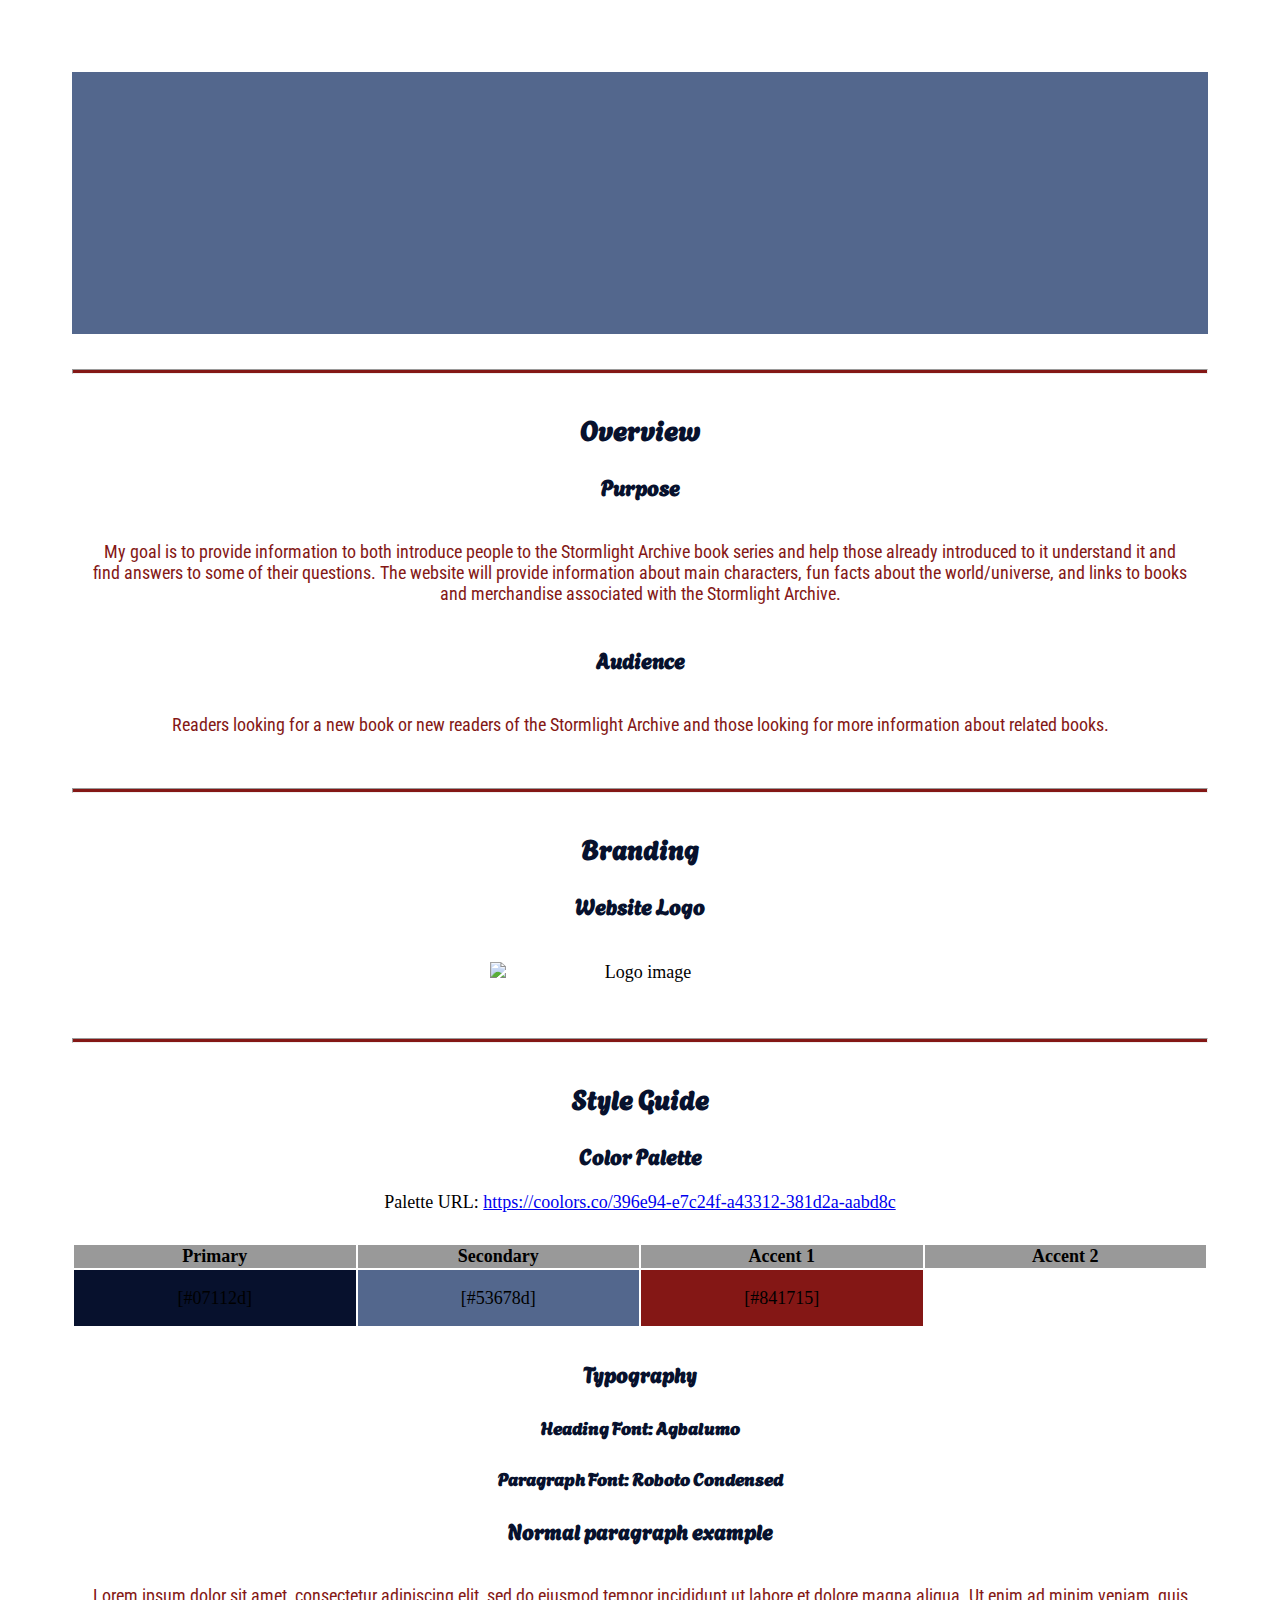
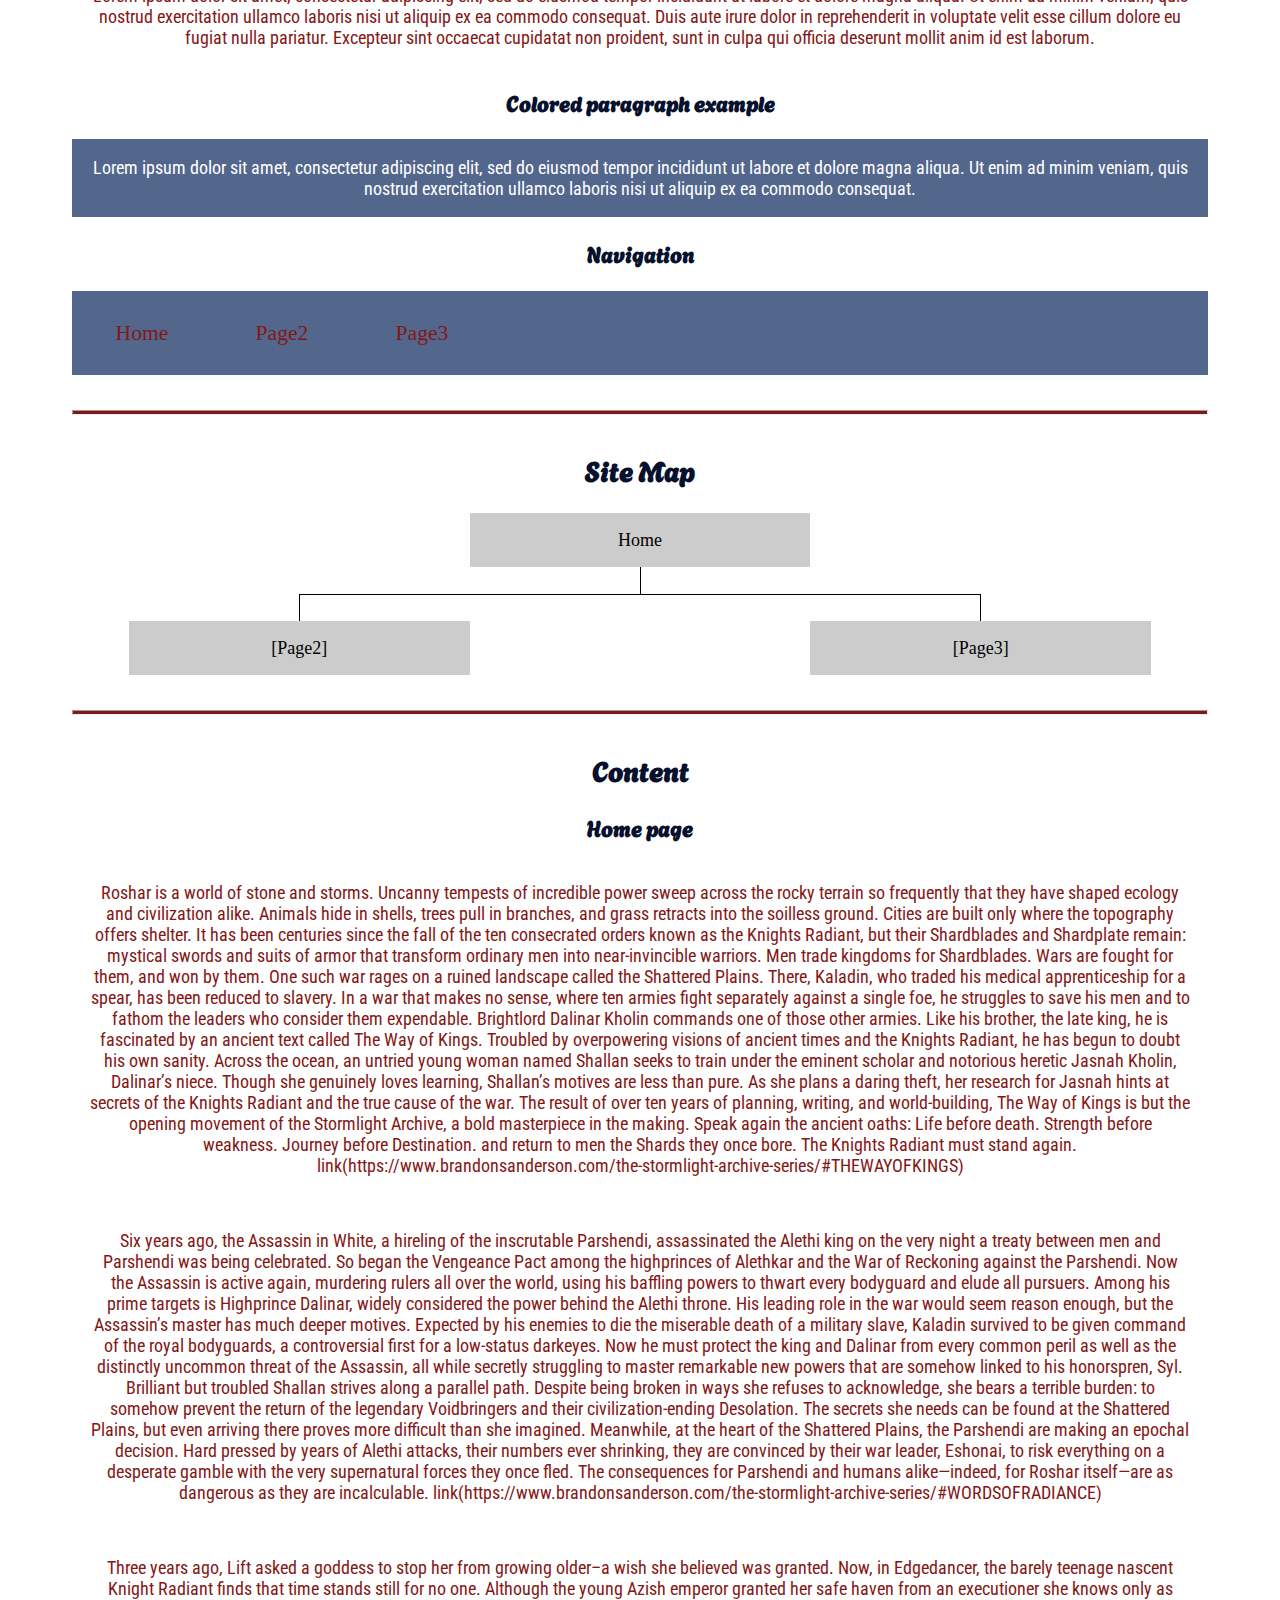
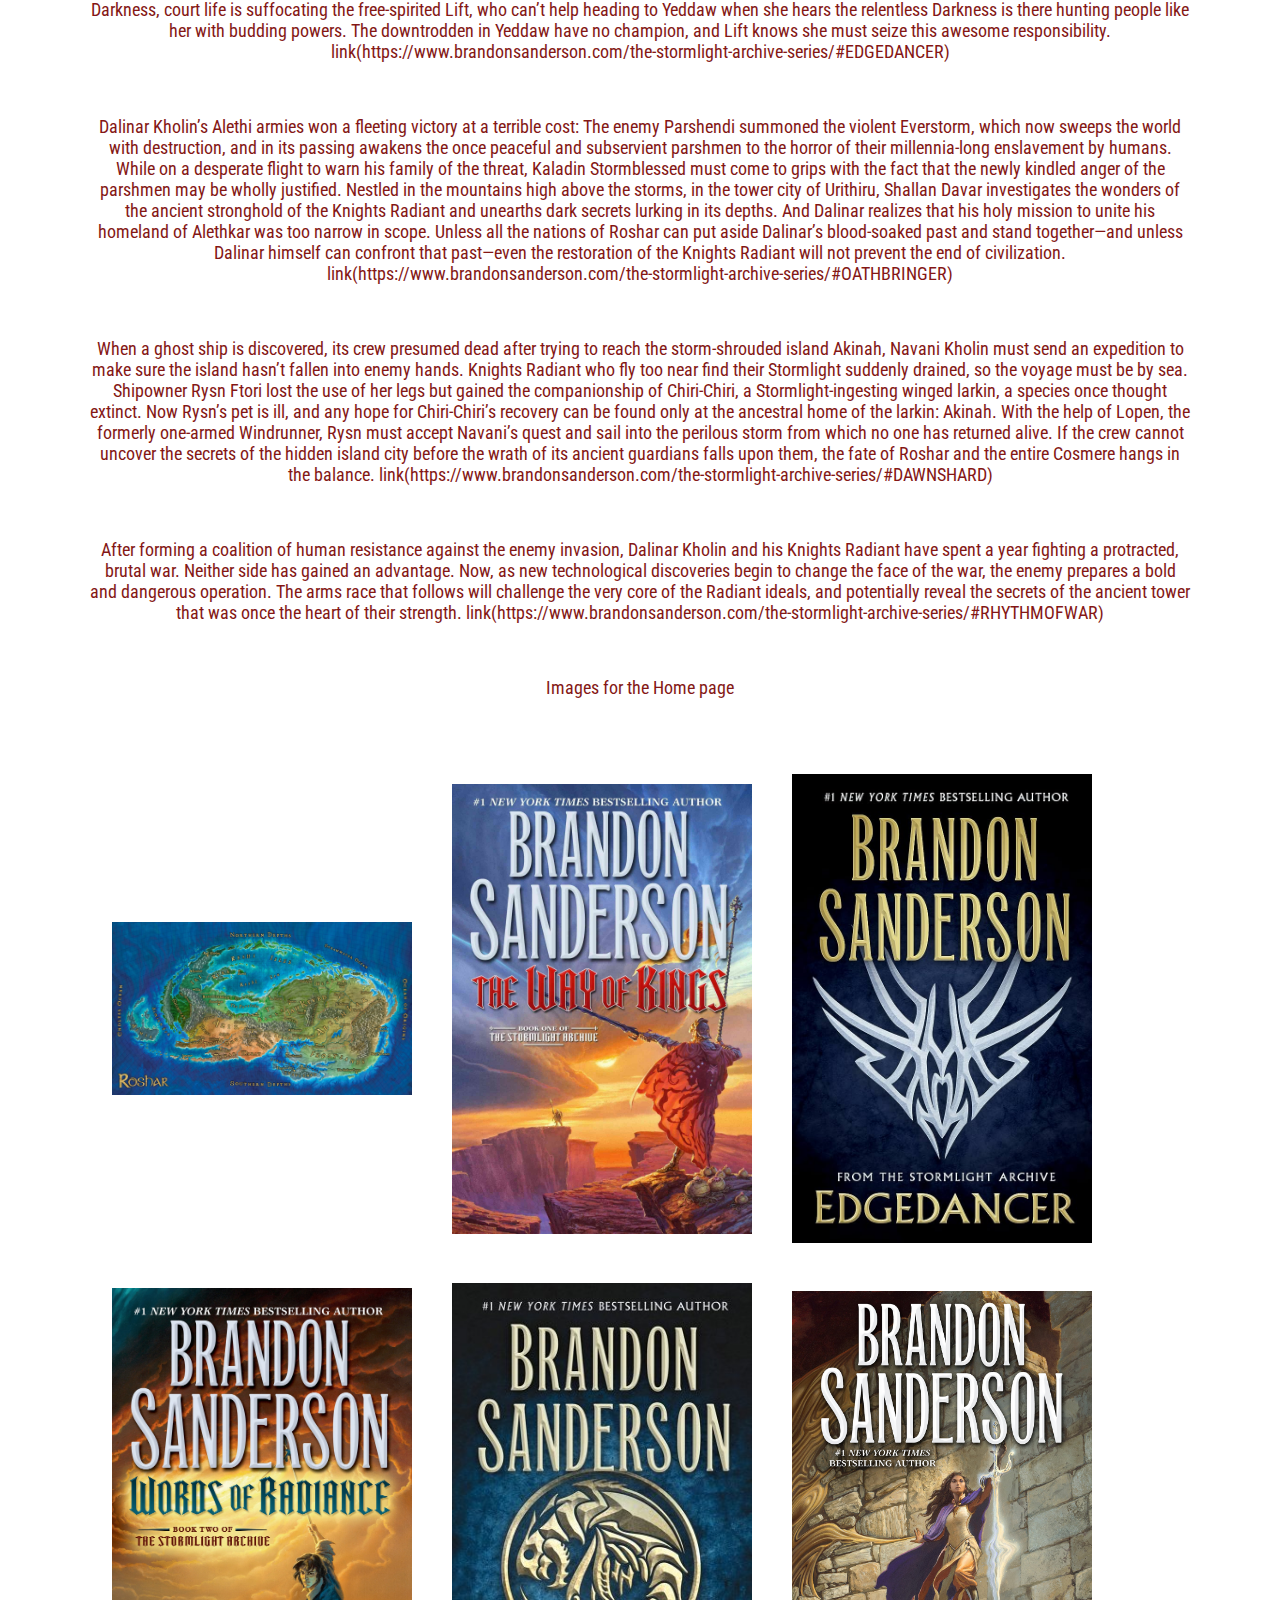
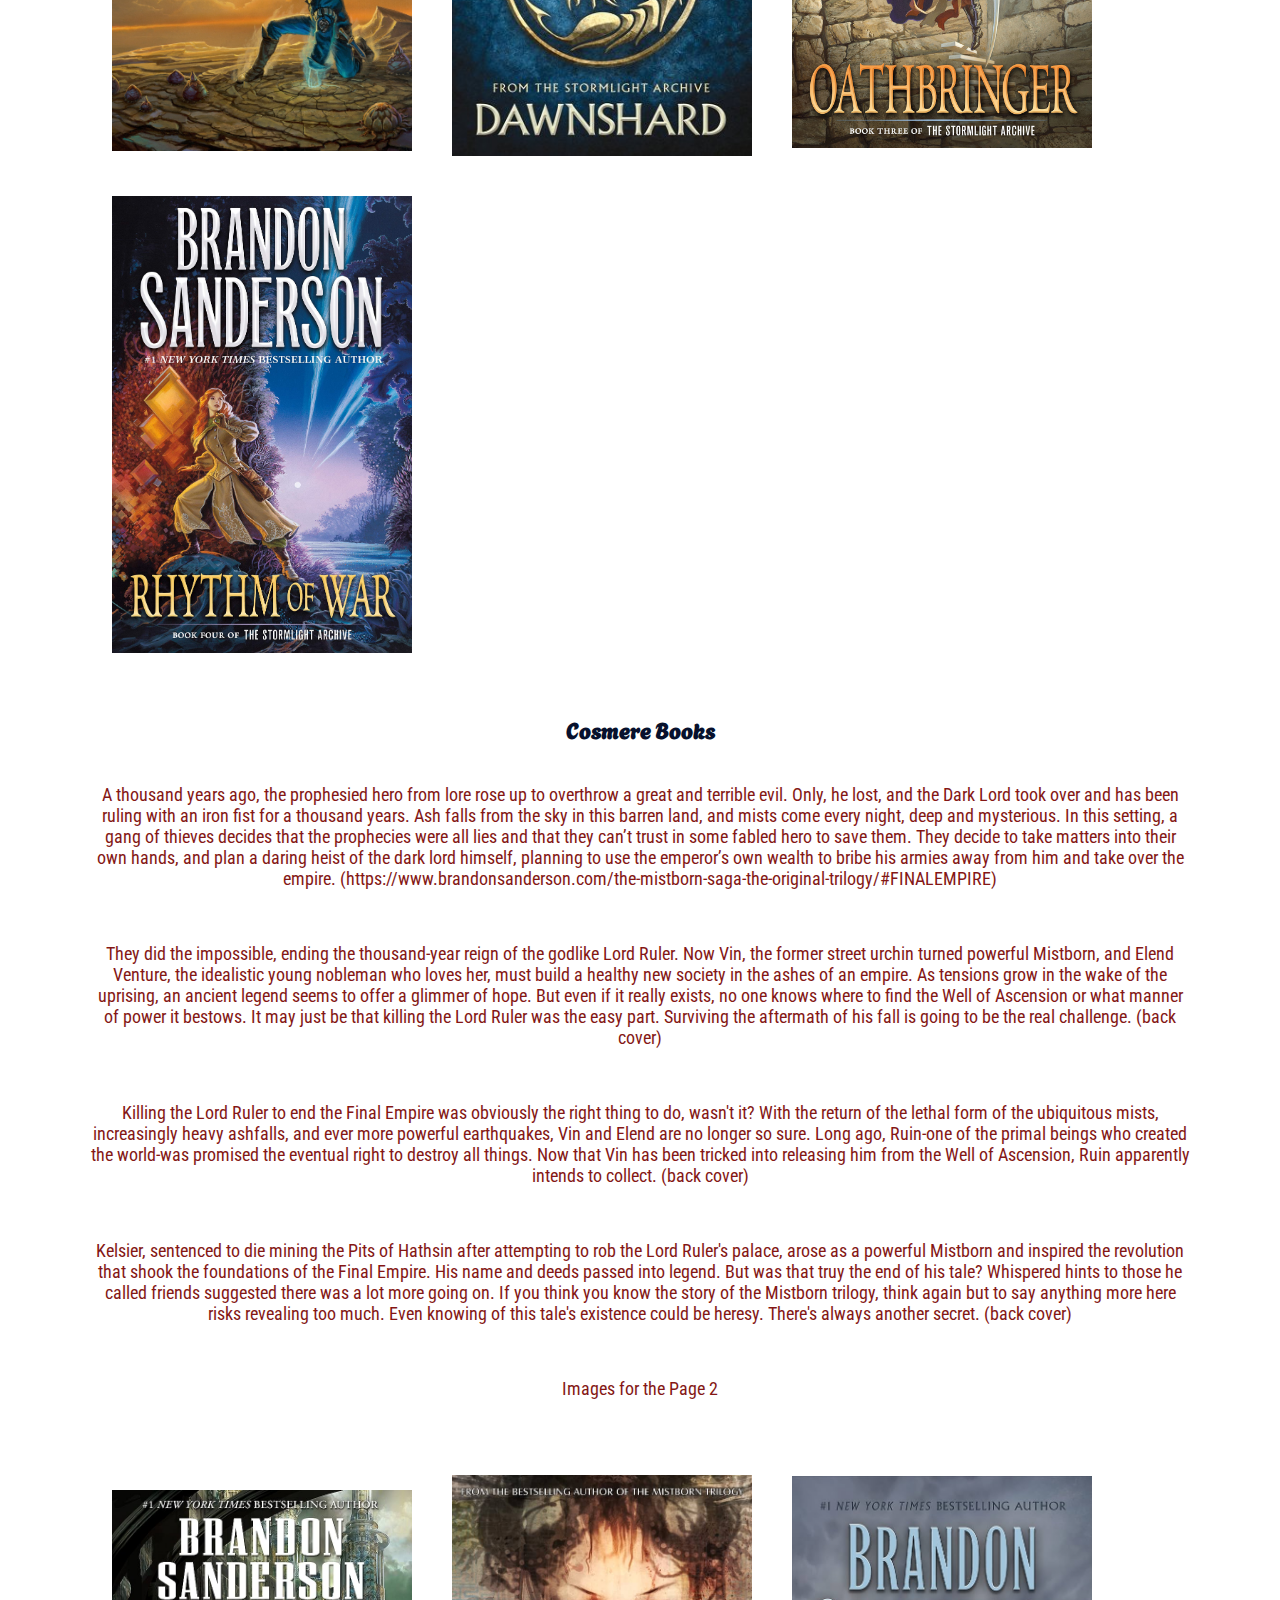
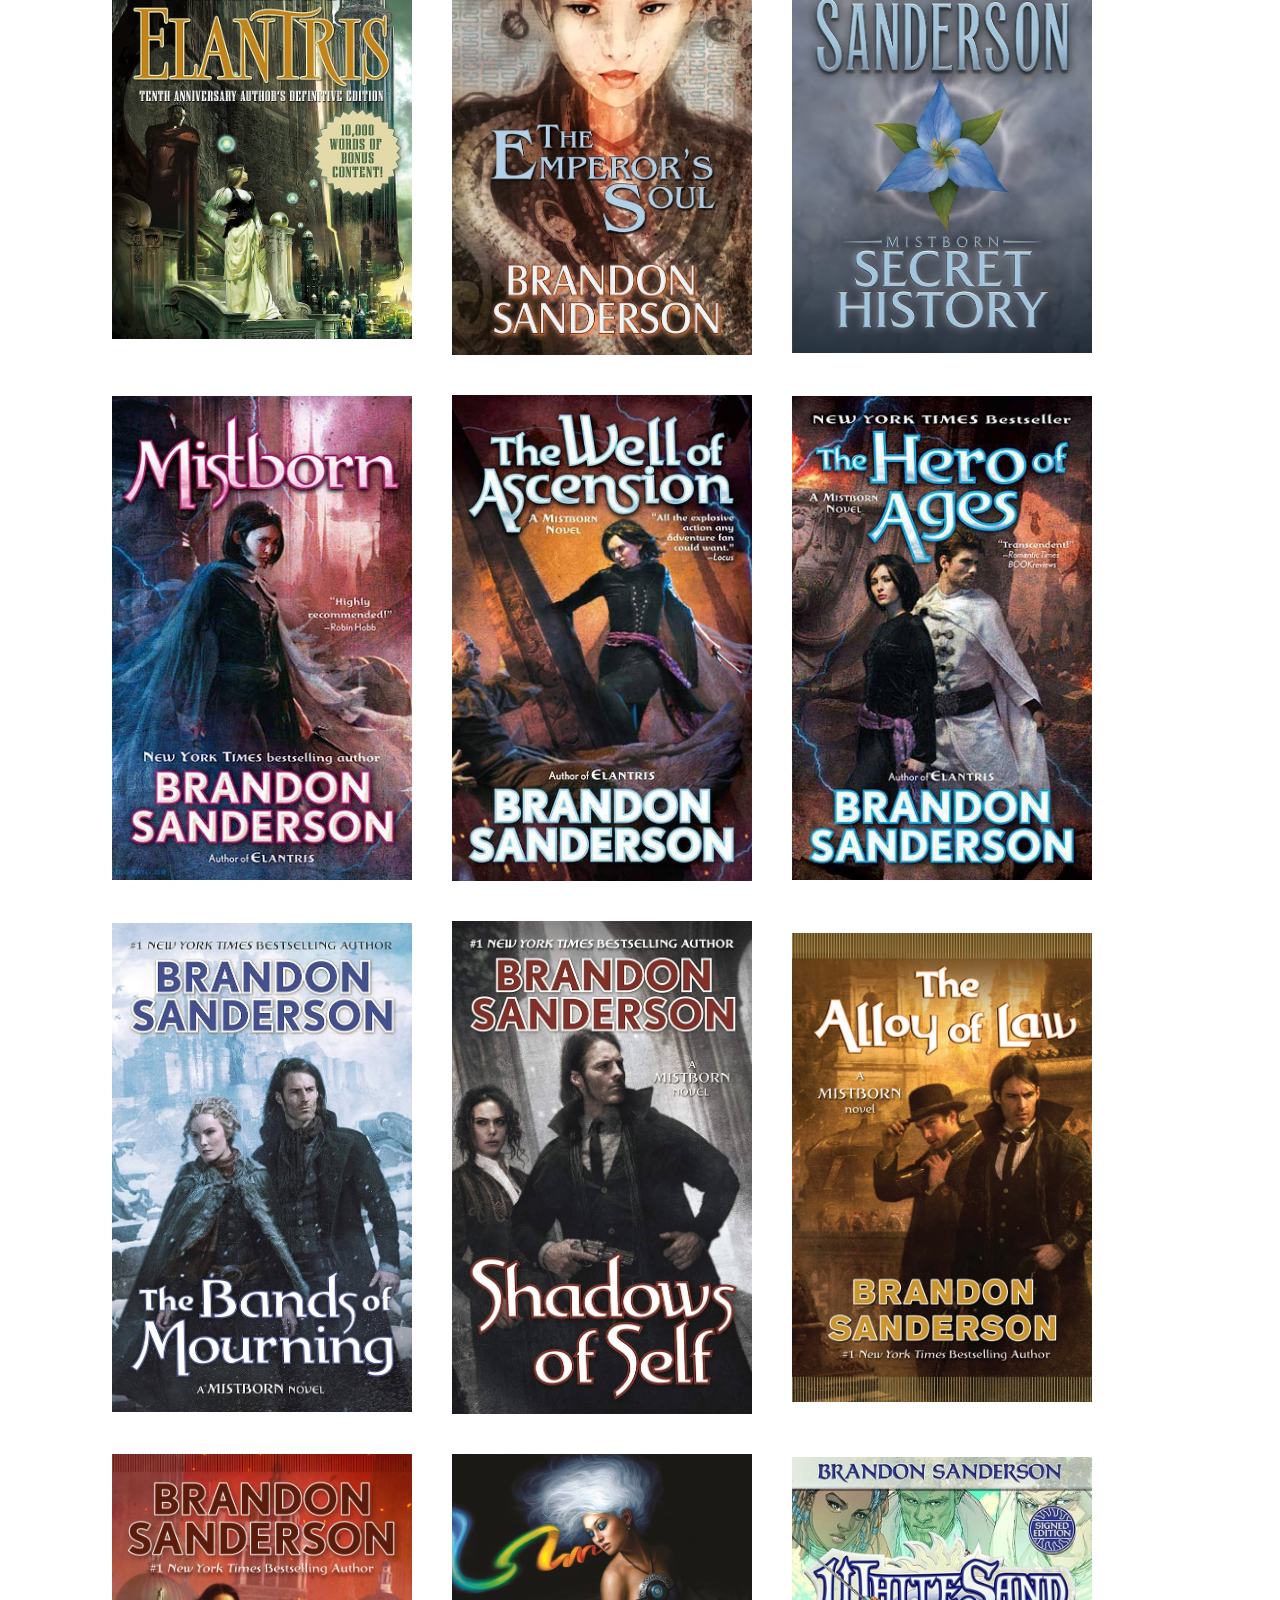
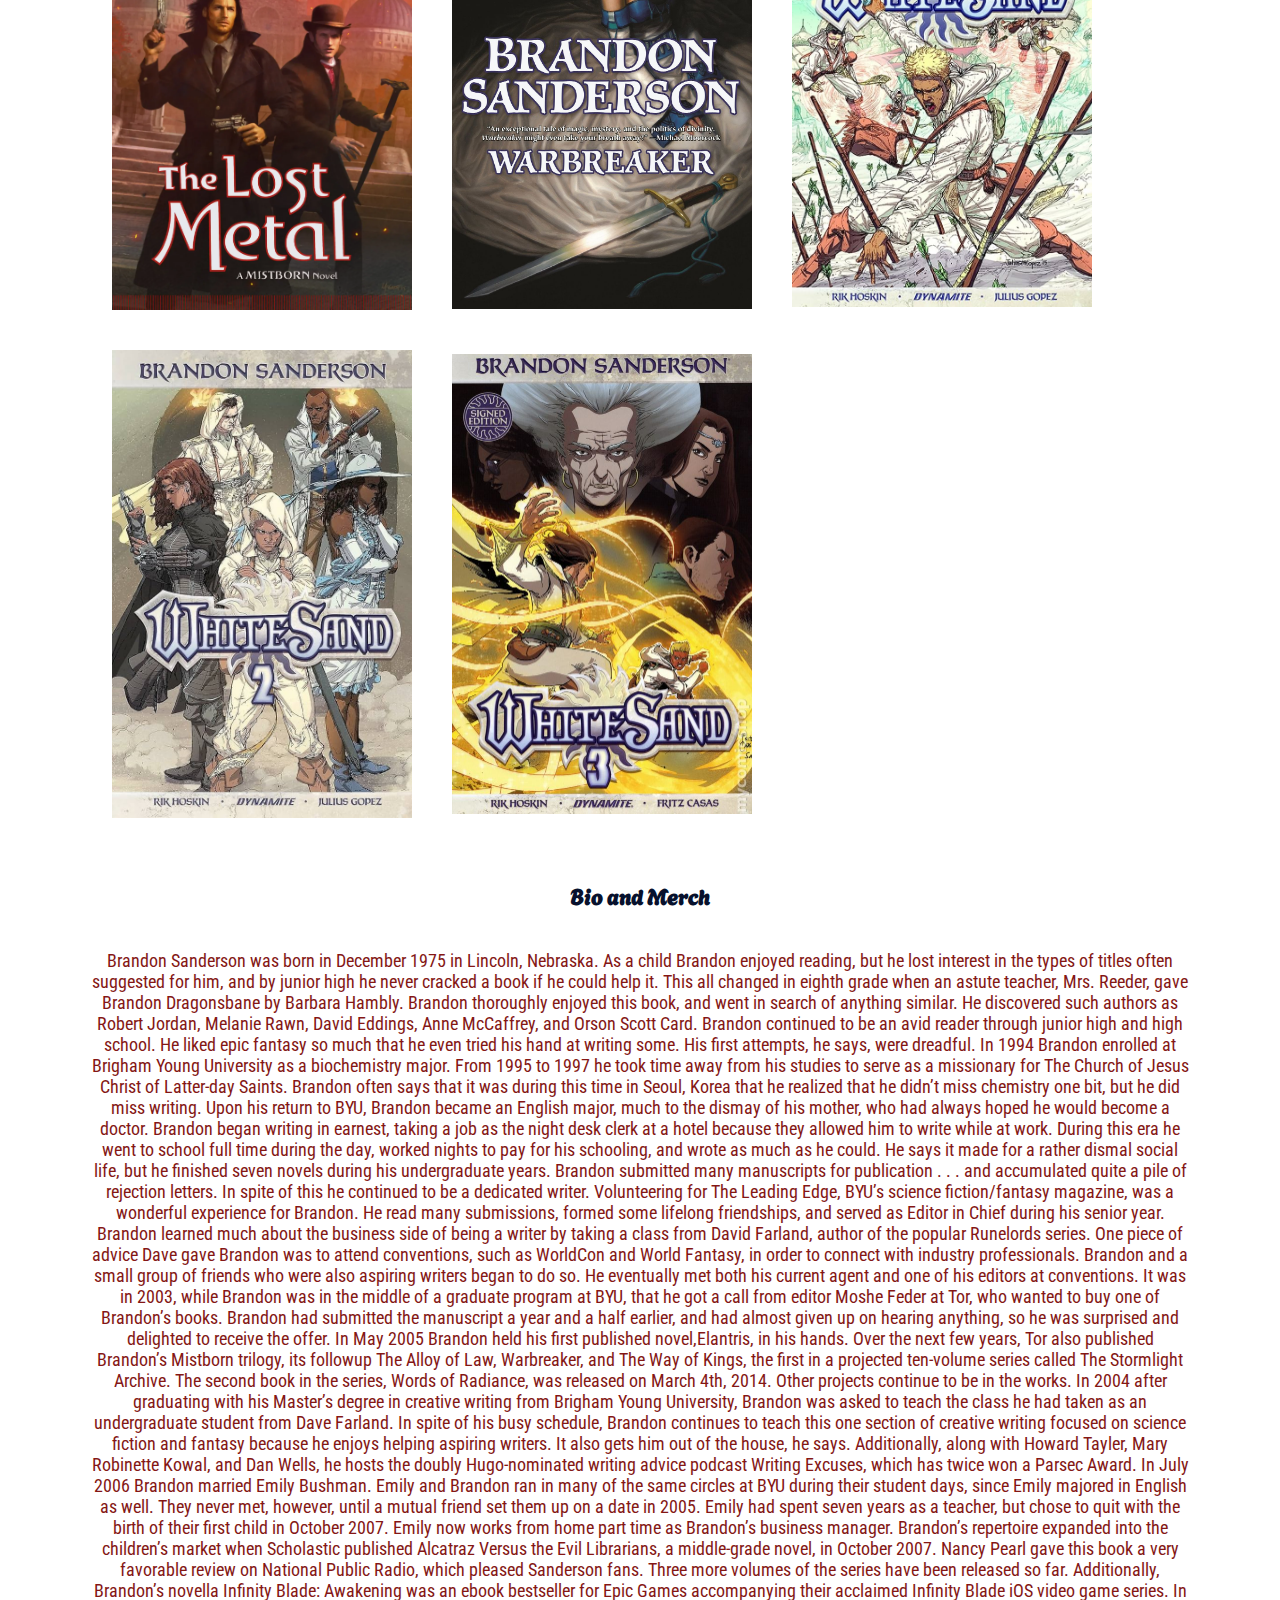
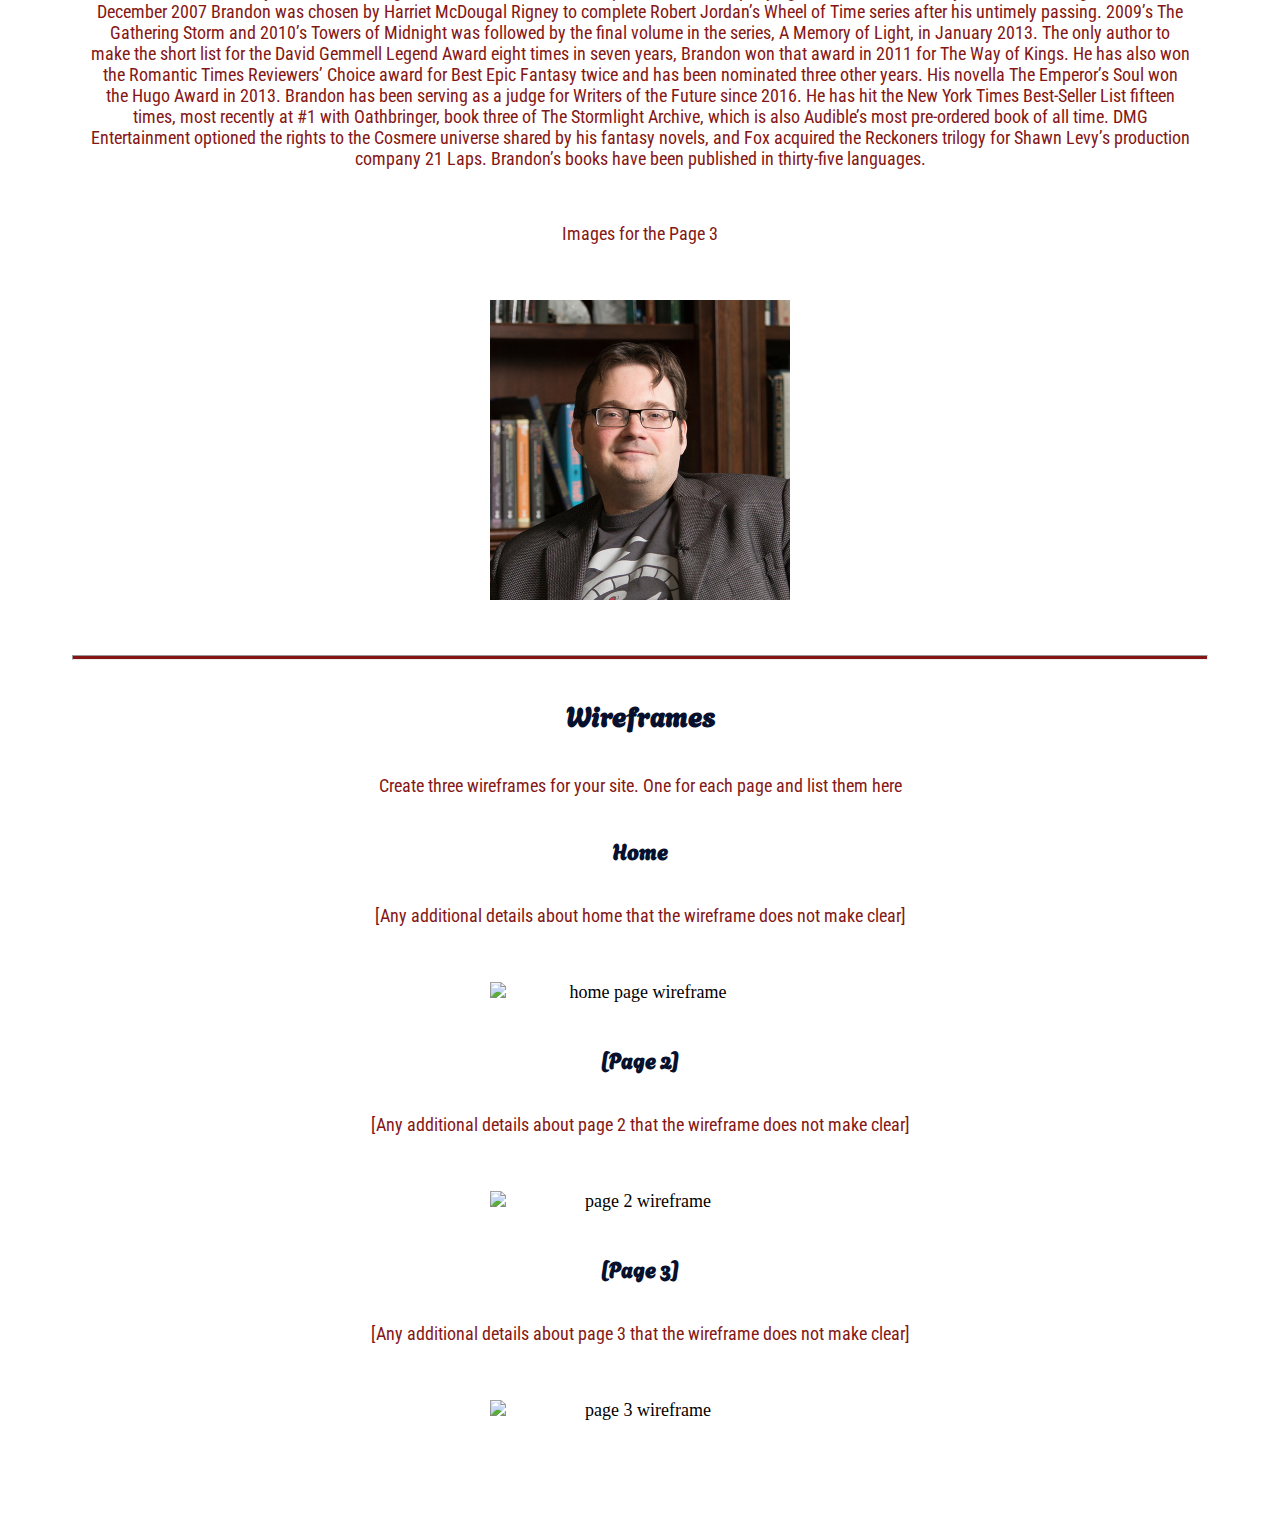
==== personal-site/site-plan.html @ ecdefd4c "Added content to personal site" ====
<!DOCTYPE html>
<html lang="en-us">
    
  <head>
    <meta charset="utf-8">
    <title>Site Plan</title>
    <link type="text/css" rel="stylesheet" href="style/site-plan.css">
  </head>

  <body>
    <header>
      <h1>Dragonsteel Fan Page Site Plan</h1>
      <h2>Charles Sebastian</h2>
      <h2>WDD 130-[section]</h2>
      <!-- In the header above, add the name or your site, your name and class number. For example if you are in section 3 you would put WDD 130.03 -->
    </header>
    <main>

      <!-- ------------------------Steps 2-3------------------------------ -->
      <hr>
      <h2>Overview</h2>
      <h3>Purpose</h3>
      <p>My goal is to provide information to both introduce people to the Stormlight Archive book series and help those already introduced to it understand it and find answers to some of their questions. The website will provide information about main characters, fun facts about the world/universe, and links to books and merchandise associated with the Stormlight Archive.</p>  <!-- change this -->


      <h3>Audience</h3>
      <p>Readers looking for a new book or new readers of the Stormlight Archive and those looking for more information about related books.</p>  <!-- change this -->

      <hr>
      <h2>Branding</h2>
      <h3>Website Logo</h3>
      <!-- Replace this with some sort of logo for your site.  A logo can be as simple as the name of your site in a nice font :) -->
      <img src="images/logo.jpg" alt="Logo image">
      <hr>
      <h2>
        Style Guide
      </h2>

      <!-- ------------------------Steps 4-8------------------------------ -->

      <h3>
        Color Palette
      </h3>
      <!--  The colors you choose for a website are one of the most important decisions you will make. Follow the instructions on the activity in iLearn then return and replace the color codes below with the hex color codes (the 6 digit numbers that show at the bottom of each color) for the colors you have chosen below.  You should have at least 2 colors but do not have to fill in all 4 if you do not need them.  -->

      <!-- Copy and paste the URL to your finished palette below Make sure to paste it into both spots -->
      Palette URL: <a href="https://coolors.co/07112d-ffffff-53678d-841715-ffffff" target="_blank">https://coolors.co/396e94-e7c24f-a43312-381d2a-aabd8c</a>


      <table class="colors">
        <tr><th>Primary</th><th>Secondary</th><th>Accent 1</th><th>Accent 2</th></tr>
        <!-- Replace the numbers in the boxes below with your hex color codes. Then switch to the site-plan.css file and change your colors there as well. -->
        <tr><td class="primary">[#07112d]</td><td class="secondary">[#53678d]</td><td class="accent1">[#841715]</td><td class="accent2"></td></tr>
      </table>

      <!-- ------------------------Step 9------------------------------ -->

      <h3>
        Typography
      </h3>
      <!-- Choose a font for your paragraphs (body copy) and headlines. What font(s) have you chosen? Why did you choose what you did?  Make sure to review the list of web safe fonts at W3Schools.org as a starting point.  Think also about which of your colors above you might use for background and font colors. -->

      <h4>
        Heading Font: Agbalumo  <!-- change this -->
      </h4>
      <h4>
        Paragraph Font: Roboto Condensed  <!-- change this -->
      </h4>
      <h3>
        Normal paragraph example
      </h3>
      <p>
        Lorem ipsum dolor sit amet, consectetur adipiscing elit, sed do eiusmod tempor incididunt ut labore et dolore magna aliqua. Ut enim ad minim veniam, quis nostrud exercitation ullamco laboris nisi ut aliquip ex ea commodo consequat. Duis aute irure dolor in reprehenderit in voluptate velit esse cillum dolore eu fugiat nulla pariatur. Excepteur sint occaecat cupidatat non proident, sunt in culpa qui officia deserunt mollit anim id est laborum.
      </p>
      <h3>
        Colored paragraph example
      </h3>
      <p class="colored">
        Lorem ipsum dolor sit amet, consectetur adipiscing elit, sed do eiusmod tempor incididunt ut labore et dolore magna aliqua. Ut enim ad minim veniam, quis nostrud exercitation ullamco laboris nisi ut aliquip ex ea commodo consequat. 
      </p>

      <!-- ------------------------Step 10------------------------------ -->

      <h3>
        Navigation
      </h3>
      <!-- Think about how you want your navigation bar to look. In the site-plan.css file change the colors to your colors to get the look you desire. --> 
      <nav>
        <a href="#">Home</a>
        <a href="#">Page2</a>
        <a href="#">Page3</a>
      </nav>
      <hr>
      <h2>
        Site Map
      </h2>
      <div class="sitemap">
        <div class="sm-home">
          Home
        </div>
        <div class="sm-page2">
          [Page2] <!-- change this -->
        </div>
        <div class="sm-page3">
          [Page3]  <!-- change this -->
        </div>

        <div class="top">
          &nbsp;
        </div>
        <div class="left">
          &nbsp;
        </div>
        <div class="right">
          &nbsp;
        </div>

      </div>

      <!-- --------Content Section -------------- -->
      <hr>
      <h2>
        Content
      </h2>
      <h3>Home page</h3>
      <div>
        <p>
          Roshar is a world of stone and storms. Uncanny tempests of incredible power sweep across the rocky terrain so frequently that they have shaped ecology and civilization alike. Animals hide in shells, trees pull in branches, and grass retracts into the soilless ground. Cities are built only where the topography offers shelter.
          It has been centuries since the fall of the ten consecrated orders known as the Knights Radiant, but their Shardblades and Shardplate remain: mystical swords and suits of armor that transform ordinary men into near-invincible warriors. Men trade kingdoms for Shardblades. Wars are fought for them, and won by them.
          One such war rages on a ruined landscape called the Shattered Plains. There, Kaladin, who traded his medical apprenticeship for a spear, has been reduced to slavery. In a war that makes no sense, where ten armies fight separately against a single foe, he struggles to save his men and to fathom the leaders who consider them expendable.
          Brightlord Dalinar Kholin commands one of those other armies. Like his brother, the late king, he is fascinated by an ancient text called The Way of Kings. Troubled by overpowering visions of ancient times and the Knights Radiant, he has begun to doubt his own sanity.
          Across the ocean, an untried young woman named Shallan seeks to train under the eminent scholar and notorious heretic Jasnah Kholin, Dalinar’s niece. Though she genuinely loves learning, Shallan’s motives are less than pure. As she plans a daring theft, her research for Jasnah hints at secrets of the Knights Radiant and the true cause of the war.
          The result of over ten years of planning, writing, and world-building, The Way of Kings is but the opening movement of the Stormlight Archive, a bold masterpiece in the making.
          Speak again the ancient oaths:
          Life before death.
          Strength before weakness.
          Journey before Destination.
          and return to men the Shards they once bore.
          The Knights Radiant must stand again.
          link(https://www.brandonsanderson.com/the-stormlight-archive-series/#THEWAYOFKINGS)
        </p>
        <p>
          Six years ago, the Assassin in White, a hireling of the inscrutable Parshendi, assassinated the Alethi king on the very night a treaty between men and Parshendi was being celebrated. So began the Vengeance Pact among the highprinces of Alethkar and the War of Reckoning against the Parshendi.
          Now the Assassin is active again, murdering rulers all over the world, using his baffling powers to thwart every bodyguard and elude all pursuers. Among his prime targets is Highprince Dalinar, widely considered the power behind the Alethi throne. His leading role in the war would seem reason enough, but the Assassin’s master has much deeper motives.
          Expected by his enemies to die the miserable death of a military slave, Kaladin survived to be given command of the royal bodyguards, a controversial first for a low-status darkeyes.  Now he must protect the king and Dalinar from every common peril as well as the distinctly uncommon threat of the Assassin, all while secretly struggling to master remarkable new powers that are somehow linked to his honorspren, Syl.
          Brilliant but troubled Shallan strives along a parallel path. Despite being broken in ways she refuses to acknowledge, she bears a terrible burden: to somehow prevent the return of the legendary Voidbringers and their civilization-ending Desolation. The secrets she needs can be found at the Shattered Plains, but even arriving there proves more difficult than she imagined.
          Meanwhile, at the heart of the Shattered Plains, the Parshendi are making an epochal decision. Hard pressed by years of Alethi attacks, their numbers ever shrinking, they are convinced by their war leader, Eshonai, to risk everything on a desperate gamble with the very supernatural forces they once fled. The consequences for Parshendi and humans alike—indeed, for Roshar itself—are as dangerous as they are incalculable.
          link(https://www.brandonsanderson.com/the-stormlight-archive-series/#WORDSOFRADIANCE)
        </p>
        <p>
          Three years ago, Lift asked a goddess to stop her from growing older–a wish she believed was granted. Now, in Edgedancer, the barely teenage nascent Knight Radiant finds that time stands still for no one. Although the young Azish emperor granted her safe haven from an executioner she knows only as Darkness, court life is suffocating the free-spirited Lift, who can’t help heading to Yeddaw when she hears the relentless Darkness is there hunting people like her with budding powers. The downtrodden in Yeddaw have no champion, and Lift knows she must seize this awesome responsibility.
          link(https://www.brandonsanderson.com/the-stormlight-archive-series/#EDGEDANCER)
        </p>
        <p>
          Dalinar Kholin’s Alethi armies won a fleeting victory at a terrible cost: The enemy Parshendi summoned the violent Everstorm, which now sweeps the world with destruction, and in its passing awakens the once peaceful and subservient parshmen to the horror of their millennia-long enslavement by humans. While on a desperate flight to warn his family of the threat, Kaladin Stormblessed must come to grips with the fact that the newly kindled anger of the parshmen may be wholly justified.
          Nestled in the mountains high above the storms, in the tower city of Urithiru, Shallan Davar investigates the wonders of the ancient stronghold of the Knights Radiant and unearths dark secrets lurking in its depths. And Dalinar realizes that his holy mission to unite his homeland of Alethkar was too narrow in scope. Unless all the nations of Roshar can put aside Dalinar’s blood-soaked past and stand together―and unless Dalinar himself can confront that past―even the restoration of the Knights Radiant will not prevent the end of civilization.
          link(https://www.brandonsanderson.com/the-stormlight-archive-series/#OATHBRINGER)
        </p>
        <p>
          When a ghost ship is discovered, its crew presumed dead after trying to reach the storm-shrouded island Akinah, Navani Kholin must send an expedition to make sure the island hasn’t fallen into enemy hands. Knights Radiant who fly too near find their Stormlight suddenly
          drained, so the voyage must be by sea. Shipowner Rysn Ftori lost the use of her legs but gained the companionship of Chiri-Chiri, a Stormlight-ingesting winged larkin, a species once thought extinct. Now Rysn’s pet is ill, and any hope for Chiri-Chiri’s recovery can be found only at the ancestral home of the larkin: Akinah. With the help of Lopen, the formerly one-armed Windrunner, Rysn must accept Navani’s quest and sail into the perilous storm from which no one has returned alive. If the crew cannot uncover the secrets of the hidden island city before the wrath of its ancient guardians falls upon them, the fate of Roshar and the entire Cosmere hangs in the balance.
          link(https://www.brandonsanderson.com/the-stormlight-archive-series/#DAWNSHARD)
        </p>
        <p>
          After forming a coalition of human resistance against the enemy invasion, Dalinar Kholin and his Knights Radiant have spent a year fighting a protracted, brutal war. Neither side has gained an advantage.
          Now, as new technological discoveries begin to change the face of the war, the enemy prepares a bold and dangerous operation. The arms race that follows will challenge the very core of the Radiant ideals, and potentially reveal the secrets of the ancient tower that was once the heart of their strength.
          link(https://www.brandonsanderson.com/the-stormlight-archive-series/#RHYTHMOFWAR)
        </p>
      </div>
      <p>Images for the Home page</p>
        <div class="home-images">
          <img src="images/books/stormlight_archive/roshar.webp" alt="image for homepage">
          <img src="images/books/stormlight_archive/01_way_of_kings.jpg" alt="image for homepage">
          <img src="images/books/stormlight_archive/02-5_edgedancer.jpg" alt="image for homepage">
          <img src="images/books/stormlight_archive/02_words_of_radiance.jpg" alt="image for homepage">
          <img src="images/books/stormlight_archive/03-5_dawnshard.jpg" alt="image for homepage">
          <img src="images/books/stormlight_archive/03_oathbringer.jpg" alt="image for homepage">
          <img src="images/books/stormlight_archive/04_rythm_of_war.jpg" alt="image for homepage">
        </div>
      </ul>
      <h3>Cosmere Books</h3>
      <p>
        A thousand years ago, the prophesied hero from lore rose up to overthrow a great and terrible evil. Only, he lost, and the Dark Lord took over and has been ruling with an iron fist for a thousand years. Ash falls from the sky in this barren land, and mists come every night, deep and mysterious. In this setting, a gang of thieves decides that the prophecies were all lies and that they can’t trust in some fabled hero to save them. They decide to take matters into their own hands, and plan a daring heist of the dark lord himself, planning to use the emperor’s own wealth to bribe his armies away from him and take over the empire.
        (https://www.brandonsanderson.com/the-mistborn-saga-the-original-trilogy/#FINALEMPIRE)
      </p>
      <p>
        They did the impossible, ending the thousand-year reign of the godlike Lord Ruler. Now Vin, the former street urchin turned powerful Mistborn, and Elend Venture, the idealistic young nobleman who loves her, must build a healthy new society in the ashes of an empire. As tensions grow in the wake of the uprising, an ancient legend seems to offer a glimmer of hope. But even if it really exists, no one knows where to find the Well of Ascension or what manner of power it bestows. It may just be that killing the Lord Ruler was the easy part. Surviving the aftermath of his fall is going to be the real challenge.
        (back cover)
      </p>
      <p>
        Killing the Lord Ruler to end the Final Empire was obviously the right thing to do, wasn't it? With the return of the lethal form of the ubiquitous mists, increasingly heavy ashfalls, and ever more powerful earthquakes, Vin and Elend are no longer so sure. Long ago, Ruin-one of the primal beings who created the world-was promised the eventual right to destroy all things. Now that Vin has been tricked into releasing him from the Well of Ascension, Ruin apparently intends to collect.
        (back cover)
      </p>
      <p>
        Kelsier, sentenced to die mining the Pits of Hathsin after attempting to rob the Lord Ruler's palace, arose as a powerful Mistborn and inspired the revolution that shook the foundations of the Final Empire. His name and deeds
        passed into legend. But was that truy the end of his tale? Whispered hints to those he called friends suggested there was a lot more going on. If you think you know the story of the Mistborn trilogy, think again but to say anything more here risks revealing too much. Even knowing of this tale's existence could be heresy.

        There's always another secret.

        (back cover)
      </p>
      <p>Images for the Page 2</p>
        <div class="page-2-images">
          <img src="images/books/elantris/elantris.jpg" alt="image for page2">
          <img src="images/books/elantris/the_emperors_soul.jpg" alt="image for page2">
          <img src="images/books/mistborn/01-04_mistborn_secret_history.jpg" alt="image for page2">
          <img src="images/books/mistborn/01_mistborn.jpg" alt="image for page2">
          <img src="images/books/mistborn/02_the_well_of_ascension.jpg" alt="image for page2">
          <img src="images/books/mistborn/03_the_hero_of_ages.jpg" alt="image for page2">
          <img src="images/books/mistborn/04_the_bands_of_mourning.jpg" alt="image for page2">
          <img src="images/books/mistborn/05_shadows_of_self.jpg" alt="image for page2">
          <img src="images/books/mistborn/06_the_alloy_of_law.jpeg" alt="image for page2">
          <img src="images/books/mistborn/07_the_lost_metal.webp" alt="image for page2">
          <img src="images/books/warbreaker.jpeg" alt="image for page2">
          <img src="images/books/white_sand/01_white_sand.jpg" alt="image for page2">
          <img src="images/books/white_sand/02_white_sand.jpg" alt="image for page2">
          <img src="images/books/white_sand/03_white_sand.jpg" alt="image for page2">
        </div>
      </ul>
      <h3>Bio and Merch</h3>
      <p>
        Brandon Sanderson was born in December 1975 in Lincoln, Nebraska. As a child Brandon enjoyed reading, but he lost interest in the types of titles often suggested for him, and by junior high he never cracked a book if he could help it. This all changed in eighth grade when an astute teacher, Mrs. Reeder, gave Brandon Dragonsbane by Barbara Hambly. Brandon thoroughly enjoyed this book, and went in search of anything similar. He discovered such authors as Robert Jordan, Melanie Rawn, David Eddings, Anne McCaffrey, and Orson Scott Card. Brandon continued to be an avid reader through junior high and high school. He liked epic fantasy so much that he even tried his hand at writing some. His first attempts, he says, were dreadful.
        In 1994 Brandon enrolled at Brigham Young University as a biochemistry major. From 1995 to 1997 he took time away from his studies to serve as a missionary for The Church of Jesus Christ of Latter-day Saints. Brandon often says that it was during this time in Seoul, Korea that he realized that he didn’t miss chemistry one bit, but he did miss writing. Upon his return to BYU, Brandon became an English major, much to the dismay of his mother, who had always hoped he would become a doctor.
        Brandon began writing in earnest, taking a job as the night desk clerk at a hotel because they allowed him to write while at work. During this era he went to school full time during the day, worked nights to pay for his schooling, and wrote as much as he could. He says it made for a rather dismal social life, but he finished seven novels during his undergraduate years. Brandon submitted many manuscripts for publication . . . and accumulated quite a pile of rejection letters. In spite of this he continued to be a dedicated writer.
        Volunteering for The Leading Edge, BYU’s science fiction/fantasy magazine, was a wonderful experience for Brandon. He read many submissions, formed some lifelong friendships, and served as Editor in Chief during his senior year.
        Brandon learned much about the business side of being a writer by taking a class from David Farland, author of the popular Runelords series. One piece of advice Dave gave Brandon was to attend conventions, such as WorldCon and World Fantasy, in order to connect with industry professionals. Brandon and a small group of friends who were also aspiring writers began to do so. He eventually met both his current agent and one of his editors at conventions.
        It was in 2003, while Brandon was in the middle of a graduate program at BYU, that he got a call from editor Moshe Feder at Tor, who wanted to buy one of Brandon’s books. Brandon had submitted the manuscript a year and a half earlier, and had almost given up on hearing anything, so he was surprised and delighted to receive the offer. In May 2005 Brandon held his first published novel,Elantris, in his hands. Over the next few years, Tor also published Brandon’s Mistborn trilogy, its followup The Alloy of Law, Warbreaker, and The Way of Kings, the first in a projected ten-volume series called The Stormlight Archive. The second book in the series, Words of Radiance, was released on March 4th, 2014. Other projects continue to be in the works.
        In 2004 after graduating with his Master’s degree in creative writing from Brigham Young University, Brandon was asked to teach the class he had taken as an undergraduate student from Dave Farland. In spite of his busy schedule, Brandon continues to teach this one section of creative writing focused on science fiction and fantasy because he enjoys helping aspiring writers. It also gets him out of the house, he says. Additionally, along with Howard Tayler, Mary Robinette Kowal, and Dan Wells, he hosts the doubly Hugo-nominated writing advice podcast Writing Excuses, which has twice won a Parsec Award.
        In July 2006 Brandon married Emily Bushman. Emily and Brandon ran in many of the same circles at BYU during their student days, since Emily majored in English as well. They never met, however, until a mutual friend set them up on a date in 2005. Emily had spent seven years as a teacher, but chose to quit with the birth of their first child in October 2007. Emily now works from home part time as Brandon’s business manager.
        Brandon’s repertoire expanded into the children’s market when Scholastic published Alcatraz Versus the Evil Librarians, a middle-grade novel, in October 2007. Nancy Pearl gave this book a very favorable review on National Public Radio, which pleased Sanderson fans. Three more volumes of the series have been released so far. Additionally, Brandon’s novella Infinity Blade: Awakening was an ebook bestseller for Epic Games accompanying their acclaimed Infinity Blade iOS video game series.
        In December 2007 Brandon was chosen by Harriet McDougal Rigney to complete Robert Jordan’s Wheel of Time series after his untimely passing. 2009’s The Gathering Storm and 2010’s Towers of Midnight was followed by the final volume in the series, A Memory of Light, in January 2013.
        The only author to make the short list for the David Gemmell Legend Award eight times in seven years, Brandon won that award in 2011 for The Way of Kings. He has also won the Romantic Times Reviewers’ Choice award for Best Epic Fantasy twice and has been nominated three other years. His novella The Emperor’s Soul won the Hugo Award in 2013. Brandon has been serving as a judge for Writers of the Future since 2016. He has hit the New York Times Best-Seller List fifteen times, most recently at #1 with Oathbringer, book three of The Stormlight Archive, which is also Audible’s most pre-ordered book of all time. DMG Entertainment optioned the rights to the Cosmere universe shared by his fantasy novels, and Fox acquired the Reckoners trilogy for Shawn Levy’s production company 21 Laps. Brandon’s books have been published in thirty-five languages.
      </p>
      <p>Images for the Page 3</p>
        <div>
          <img src="images/brandon_sanderson.png" alt="image for page3">
        </div>
      </ul>
      <hr>
      <h2>
        Wireframes
      </h2>
      <p>
        Create three wireframes for your site. One for each page and list them here</p>

      <h3>Home</h3>
      <p>         
        [Any additional details about home that the wireframe does not make clear]
      </p>
      <img src="#" alt="home page wireframe">

      <h3>[Page 2]</h3>
      <p>         
        [Any additional details about page 2 that the wireframe does not make clear]
      </p>
      <img src="#" alt="page 2 wireframe">

      <h3>[Page 3]</h3>
      <p>         
        [Any additional details about page 3 that the wireframe does not make clear]
      </p>
      <img src="#" alt="page 3 wireframe">
    </main>
  </body>

</html>
---- personal-site/style/site-plan.css ----
/* if you are using any Google fonts change the font names below to your fonts. 
Any spaces in your font name should be replaced with a +. 
Fonts are separated by a | */
@import url('https://fonts.googleapis.com/css2?family=Agbalumo&family=Roboto+Condensed&display=swap');

:root {
  /* change the values below to your colors from your palette */
  --primary-color: #07112d   ;
  --secondary-color: #53678d ;
  --accent1-color: #841715;
  --accent2-color: white;

  /* change the values below to your chosen font(s) */
  --heading-font: "Agbalumo";
  --paragraph-font: Roboto Condensed, Helvetica, sans-serif;

  /* these colors below should be chosen from among your palette colors above */
  --headline-color-on-white: #07112d;  /* headlines on a white background */ 
  --headline-color-on-color: #53678d; /* headlines on a colored background */ 
  --paragraph-color-on-white: #841715; /* paragraph text on a white background */ 
  --paragraph-color-on-color: white; /* paragraph text on a colored background */ 
  --paragraph-background-color: #53678d;
  --nav-link-color: #841715;
  --nav-background-color: #53678d;
  --nav-hover-link-color: white;
  --nav-hover-background-color: #841715;
}

.home-images, img{
  display: grid;
  width: 300px;
  grid-template-columns: 1fr 1fr 1fr;
  align-items: center;
  padding: 20px;
}

.page-2-images, img{
  display: grid;
  width: 300px;
  grid-template-columns: 1fr 1fr 1fr;
  align-items: center;
  padding: 20px;
}
/*  Look around below...but DON'T CHANGE ANYTHING! */

body {
  max-width: 1200px;
  margin: 0 auto;
  padding: 4em;
  font-size: 18px;
  text-align: center;
}
img {
  display: block;
  margin: 0 auto;
}
h1, h2, h3, h4, h5, h6 {
  font-family: var(--heading-font);
  color: var(--headline-color-on-white);
}
h2 {
  text-align: center;
}
hr {
  height: 3px;
  margin: 35px 0;
  background: var(--accent1-color);
}
header {
  padding: 1em;
  text-align: center;
  color: var(--headline-color-on-color);
  background-color: var(--paragraph-background-color);
}
header > h1, header > h2 {
  color: var(--headline-color-on-color);
}

p {
  font-family: var(--paragraph-font);
  color: var(--paragraph-color-on-white);
  padding: 1em;
}
.colors {
  width: 100%;
  min-width: 350px;
  margin: 30px auto;
  text-align: center;
}
.colors th {
  background-color: #999;
}
.colors td{
  width: 25%;
  height: 3em;
}

.primary {
  background-color: var(--primary-color);
}
.secondary {
  background-color: var(--secondary-color);
}
.accent1 {
  background-color: var(--accent1-color);
}
.accent2{
  background-color: var(--accent2-color);
}

p.colored {
  background-color: var(--paragraph-background-color);
  color: var(--paragraph-color-on-color);
}

nav {
  background-color: var(--nav-background-color);
  line-height: 3em;
  text-align: center;
  font-size: 1.2em;
}
nav  {
  list-style-type: none;
  display: flex;

}
nav a {
  padding:1em;
  min-width: 120px;
  text-decoration: none;
  padding: 10px;

}
nav a:link, nav a:visited {
  color: var(--nav-link-color);
}
nav a:hover {
  color: var(--nav-hover-link-color);
  background-color: var(--nav-hover-background-color);
}

.sitemap {
  display: grid;
  justify-content: center;

  grid-template-columns: repeat(6, 15%);
  grid-template-rows: 3em 1.5em 1.5em 3em;
  grid-template-areas: ". . home home . ."
    ". . . top . ."
    ". left left right right ."
    "page2 page2 . . page3 page3";
}
.sitemap > div {

  text-align: center;

}
.sm-home {
  grid-area: home;
  background-color: #ccc;
  line-height: 3em;
}
.sm-page2 {
  grid-area: page2;
  background-color: #ccc;
  line-height: 3em;
}
.sm-page3 {
  grid-area: page3;
  background-color: #ccc;
  line-height: 3em;
}

.top {
  grid-area: top;
  border-left: 1px solid;
}

.left {
  grid-area: left;
  border-top: 1px solid;
  border-left: 1px solid;
}

.right {
  grid-area: right;
  border-top: 1px solid;
  border-right: 1px solid;
}
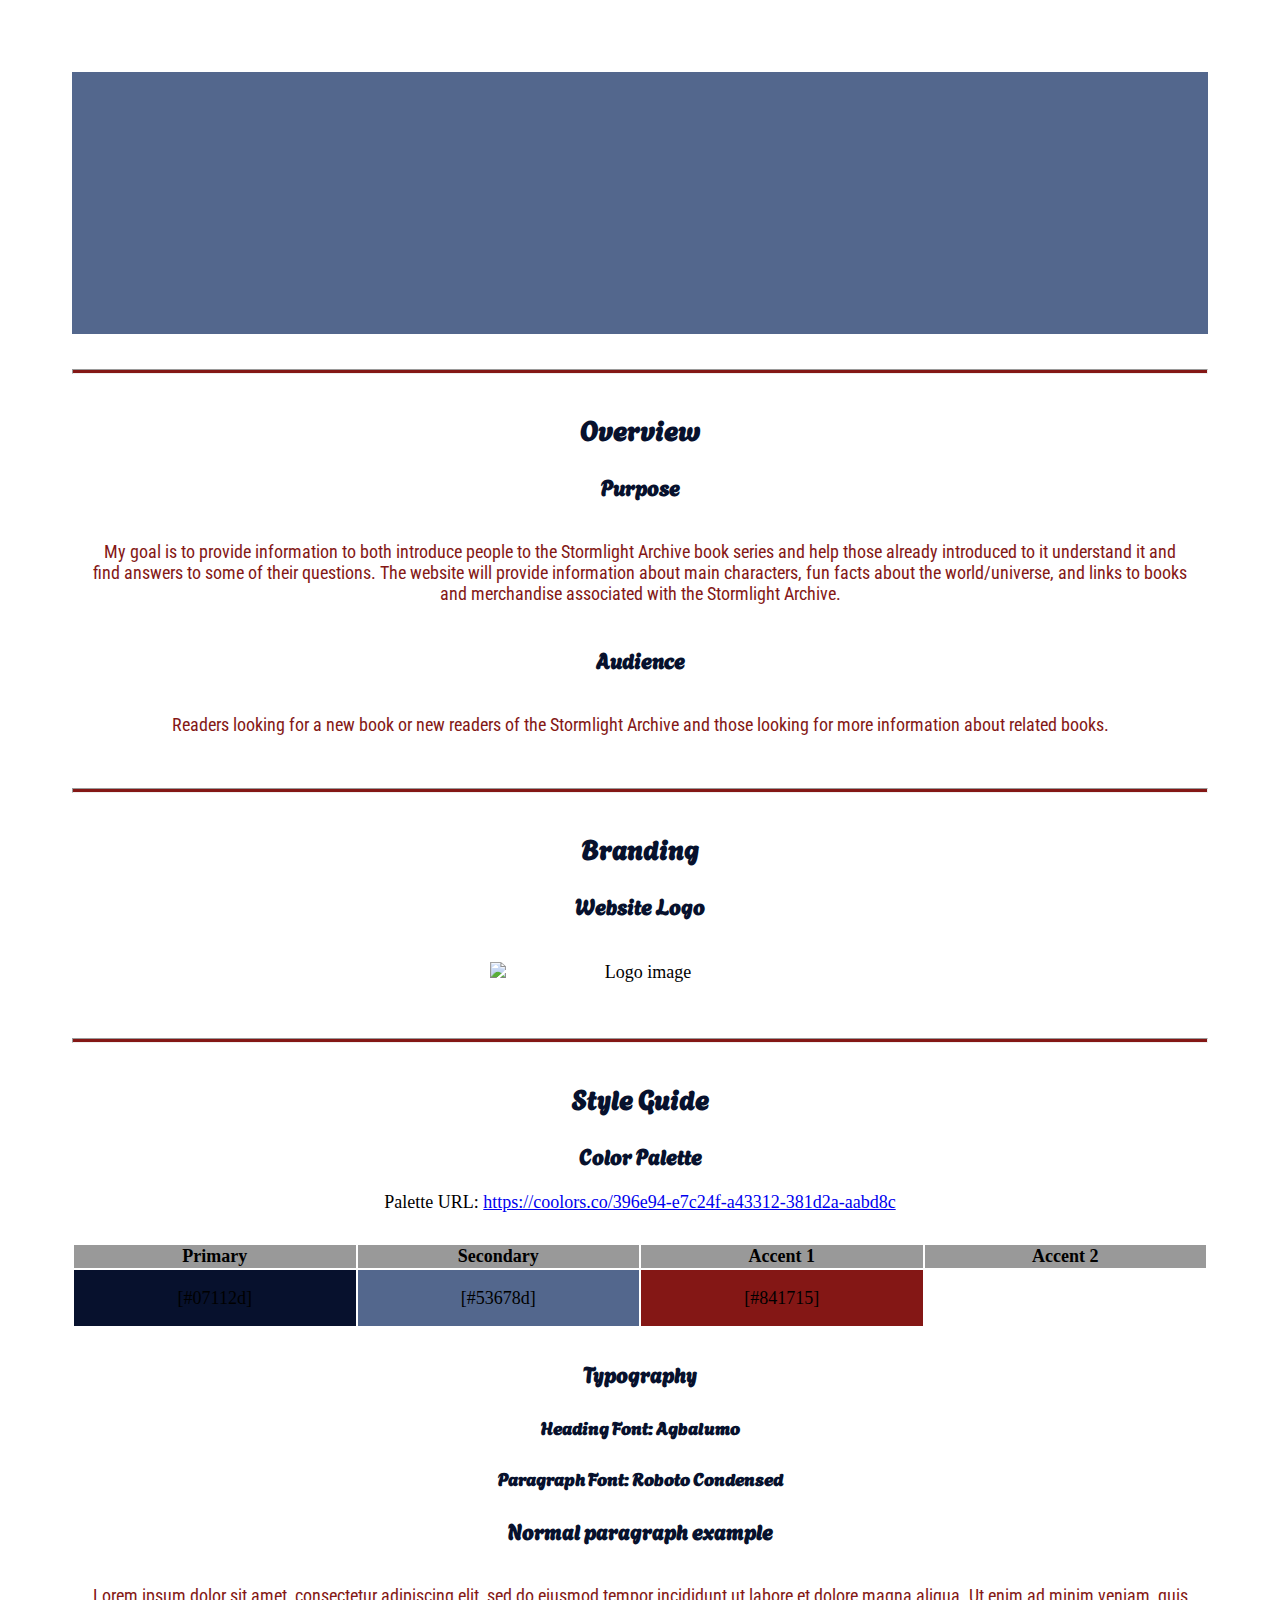
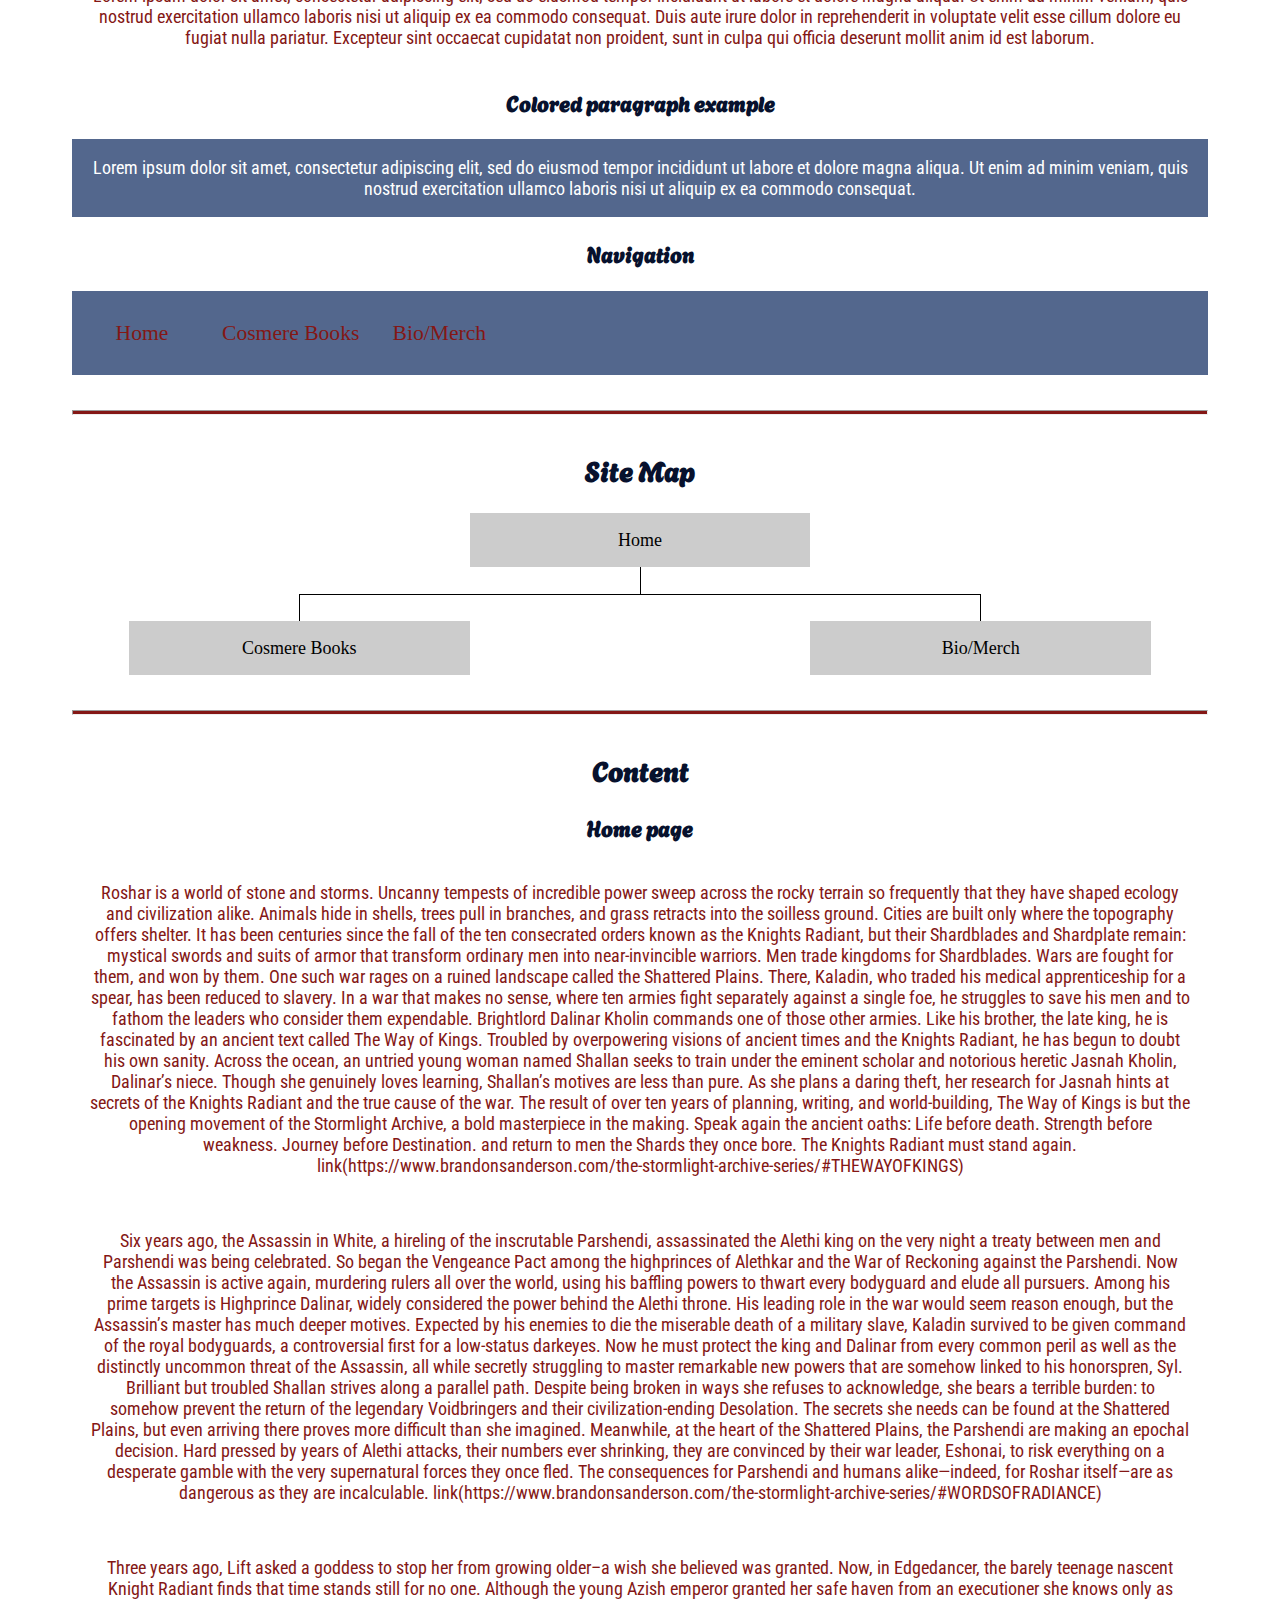
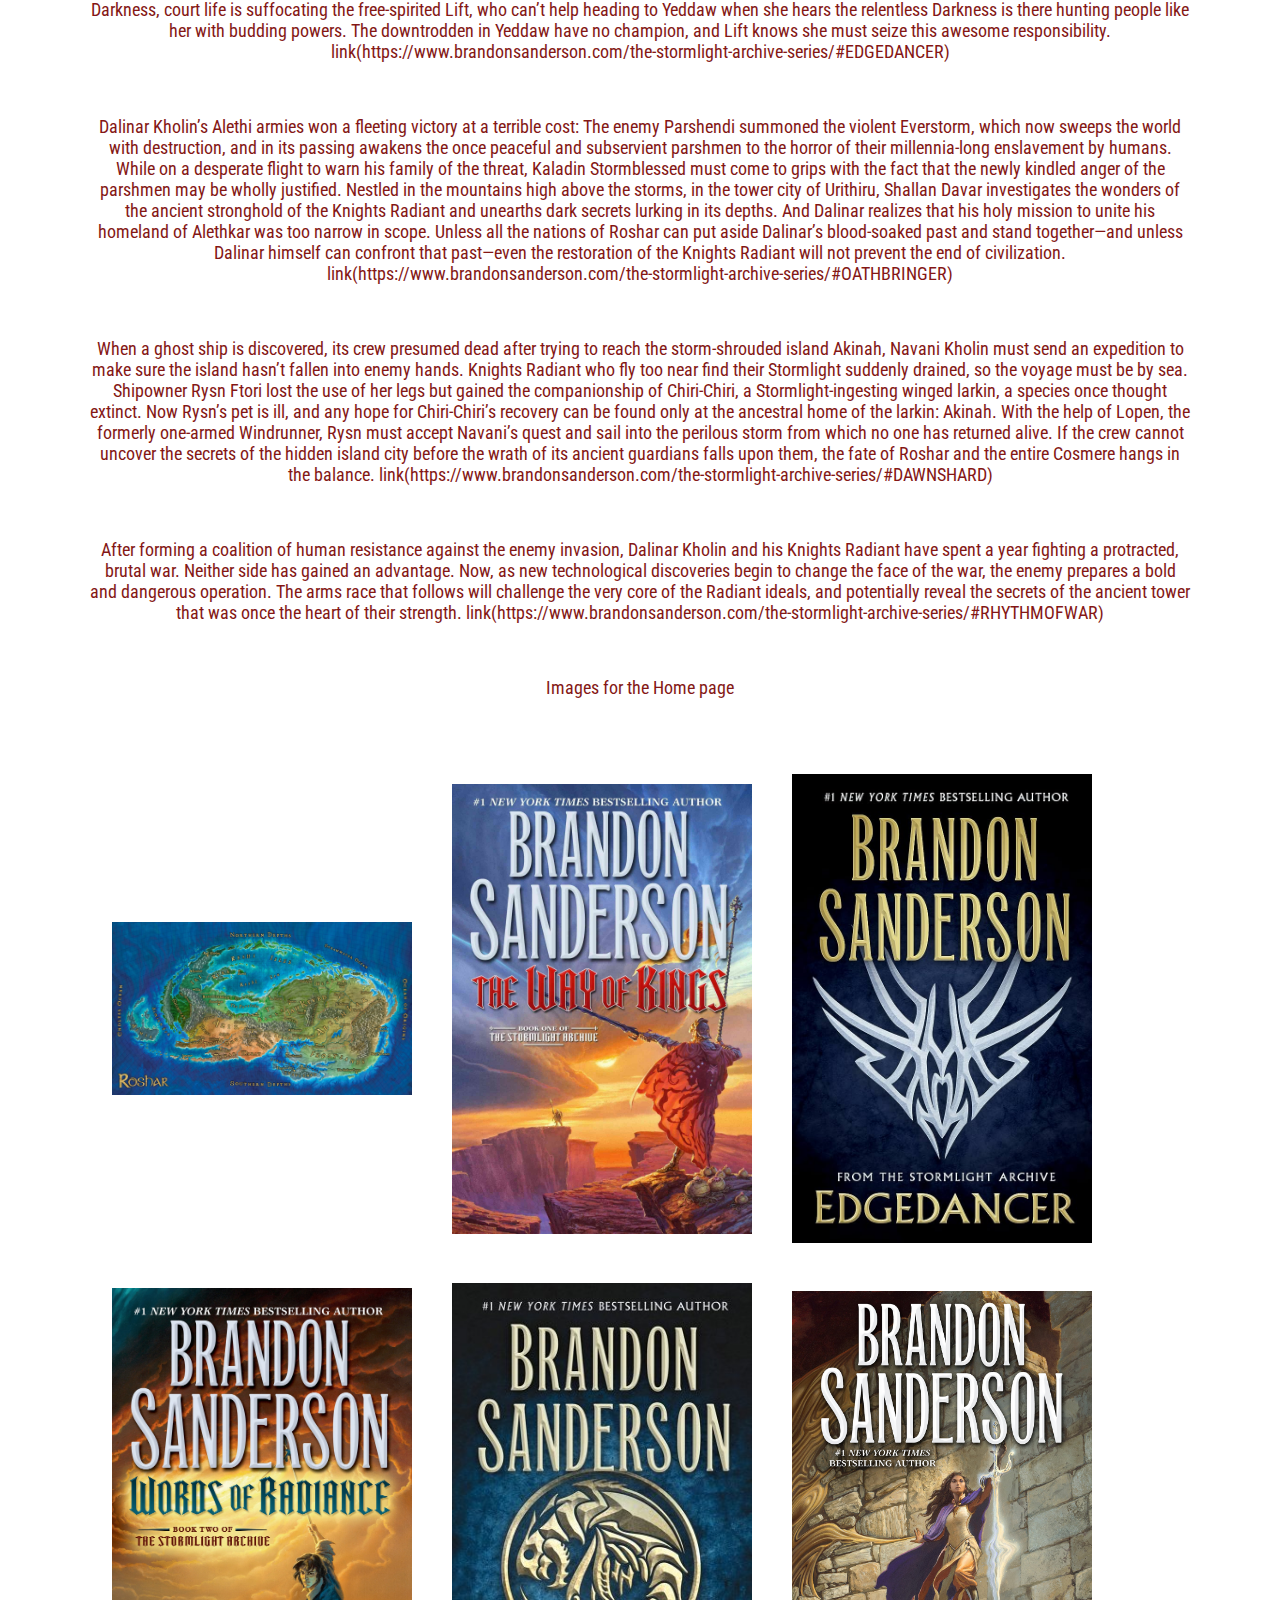
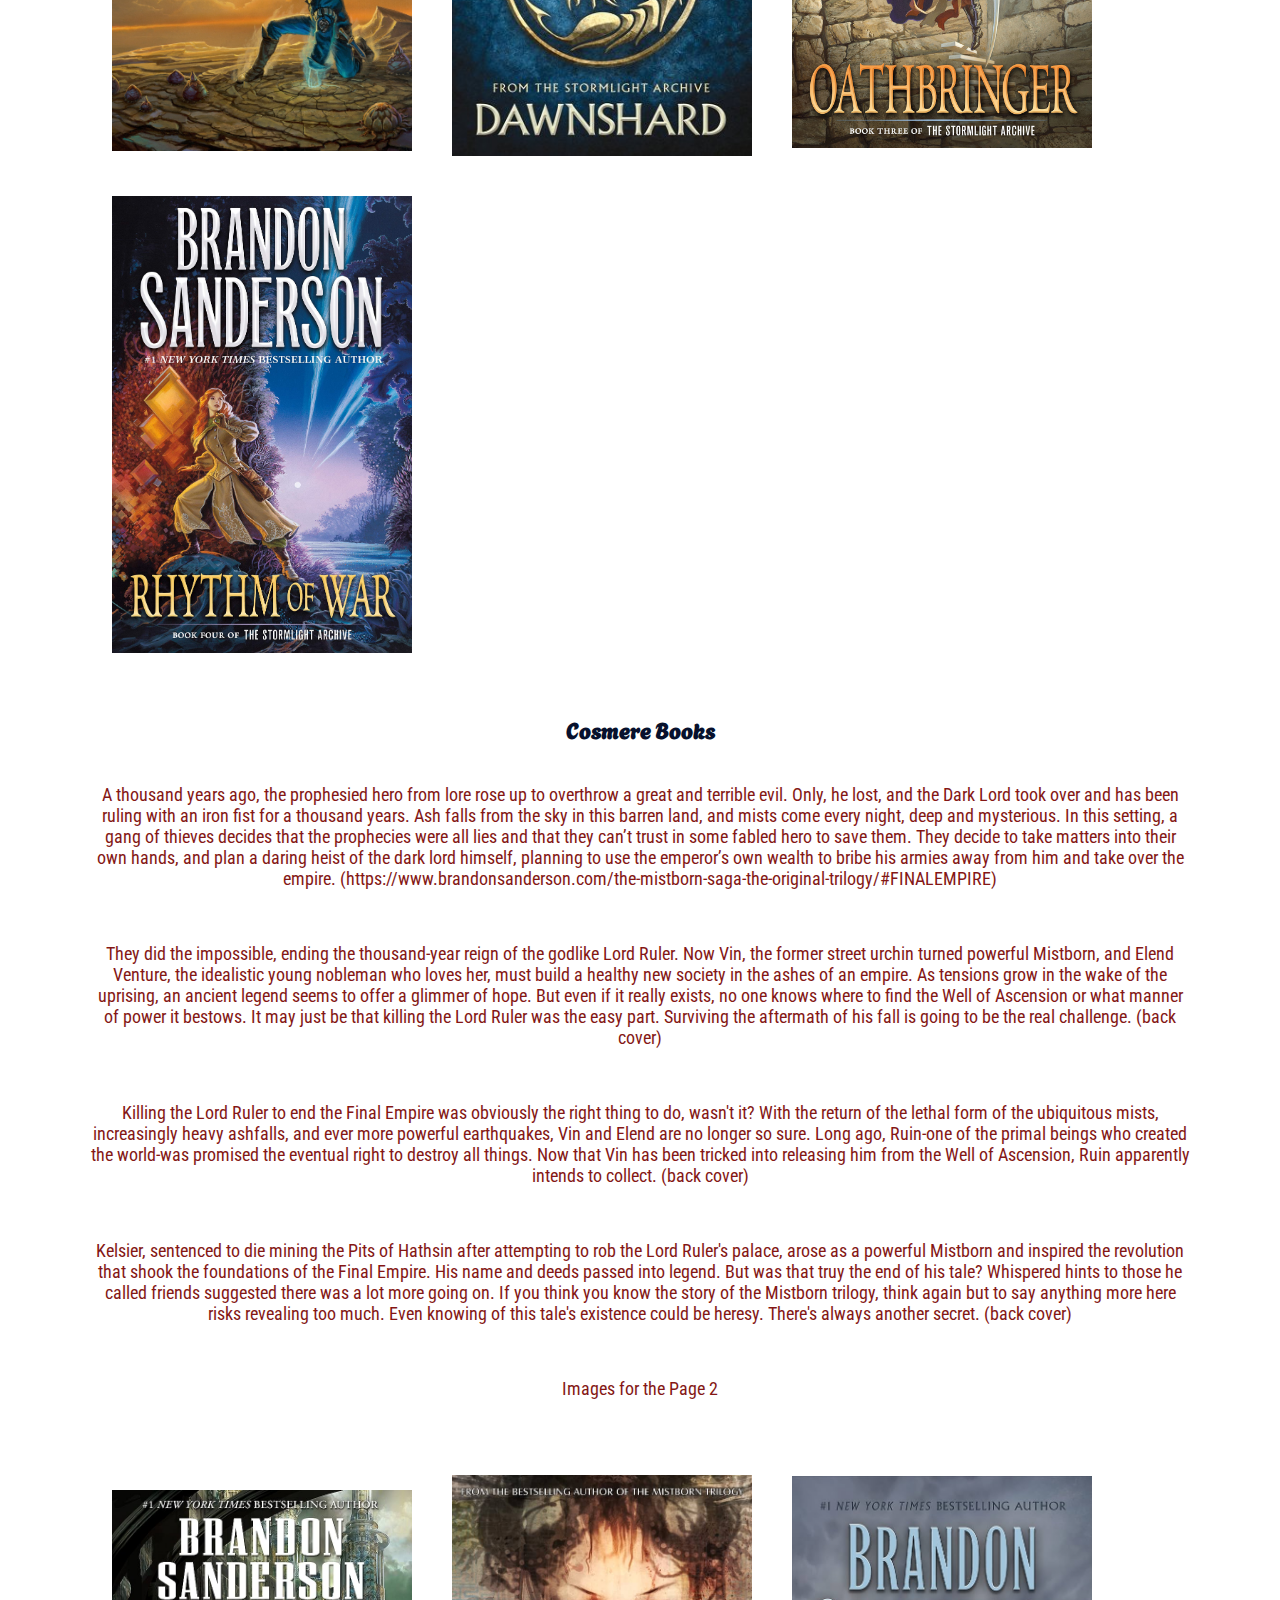
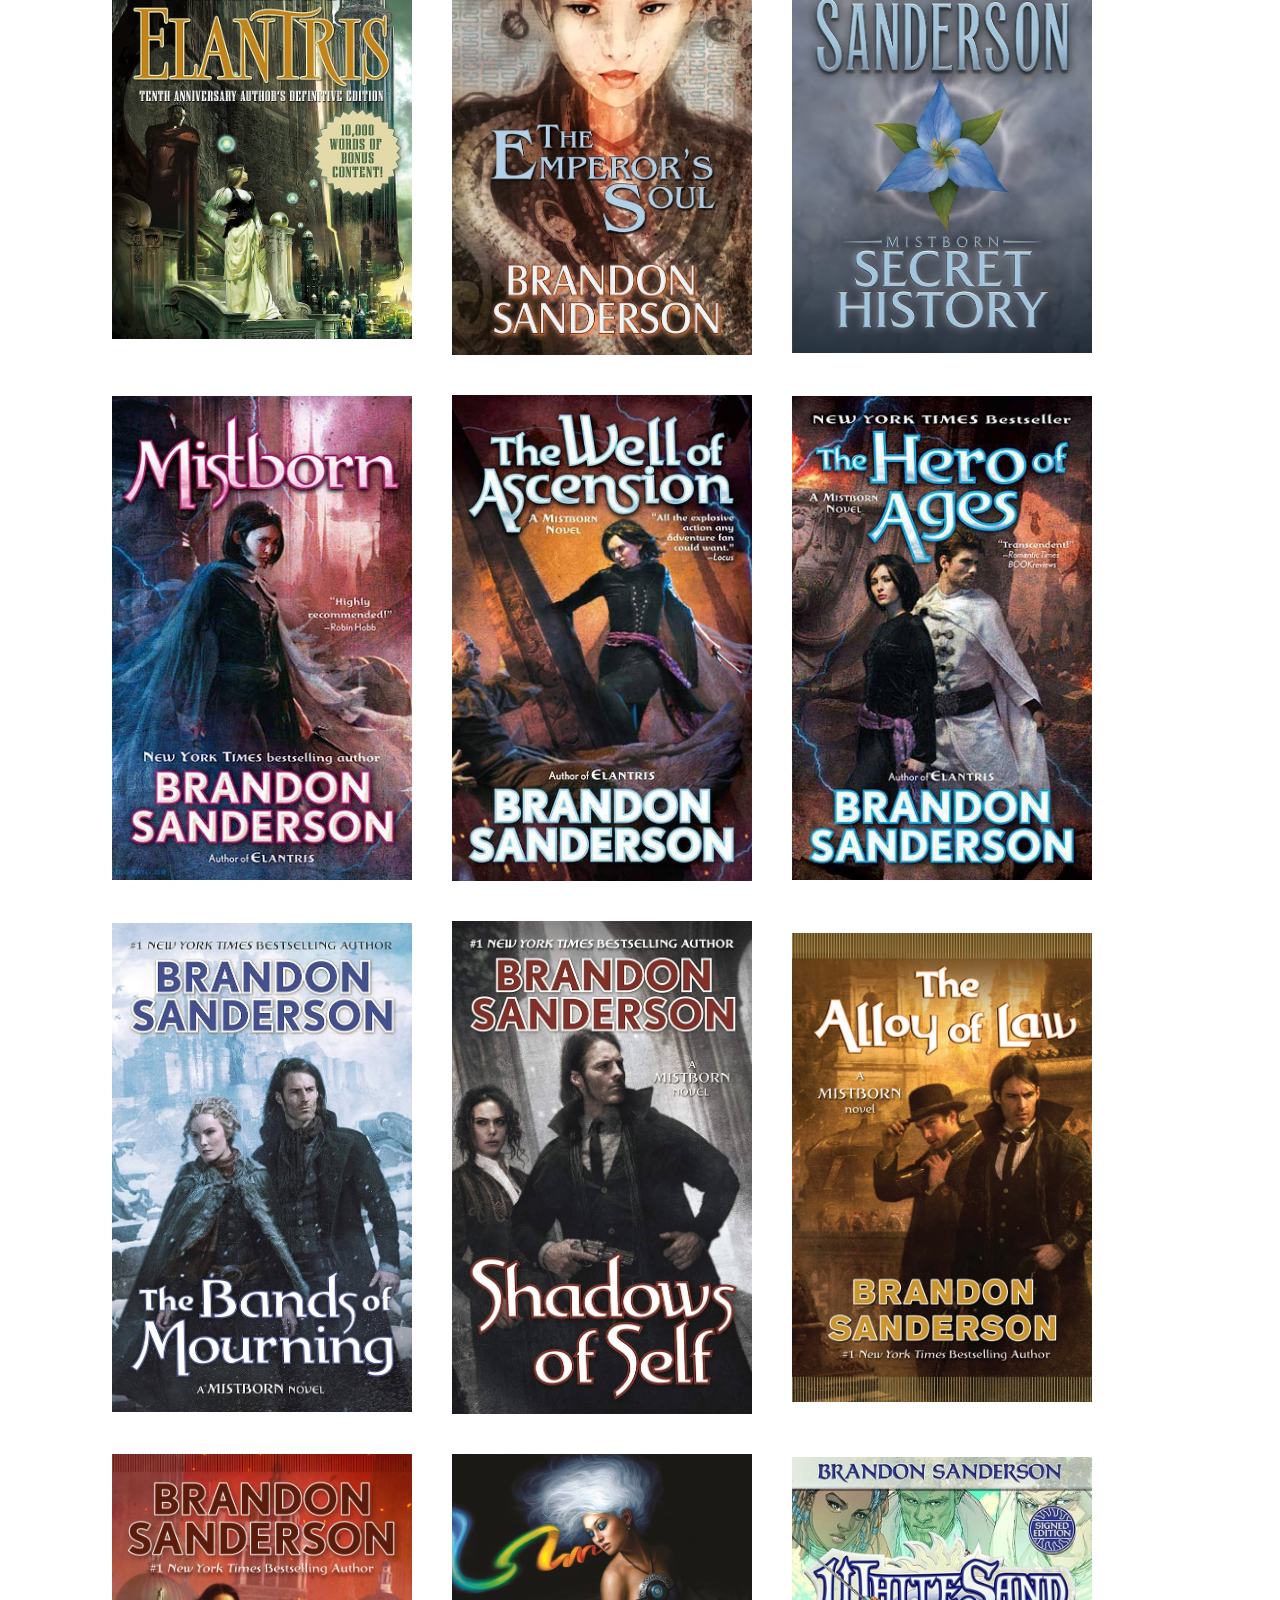
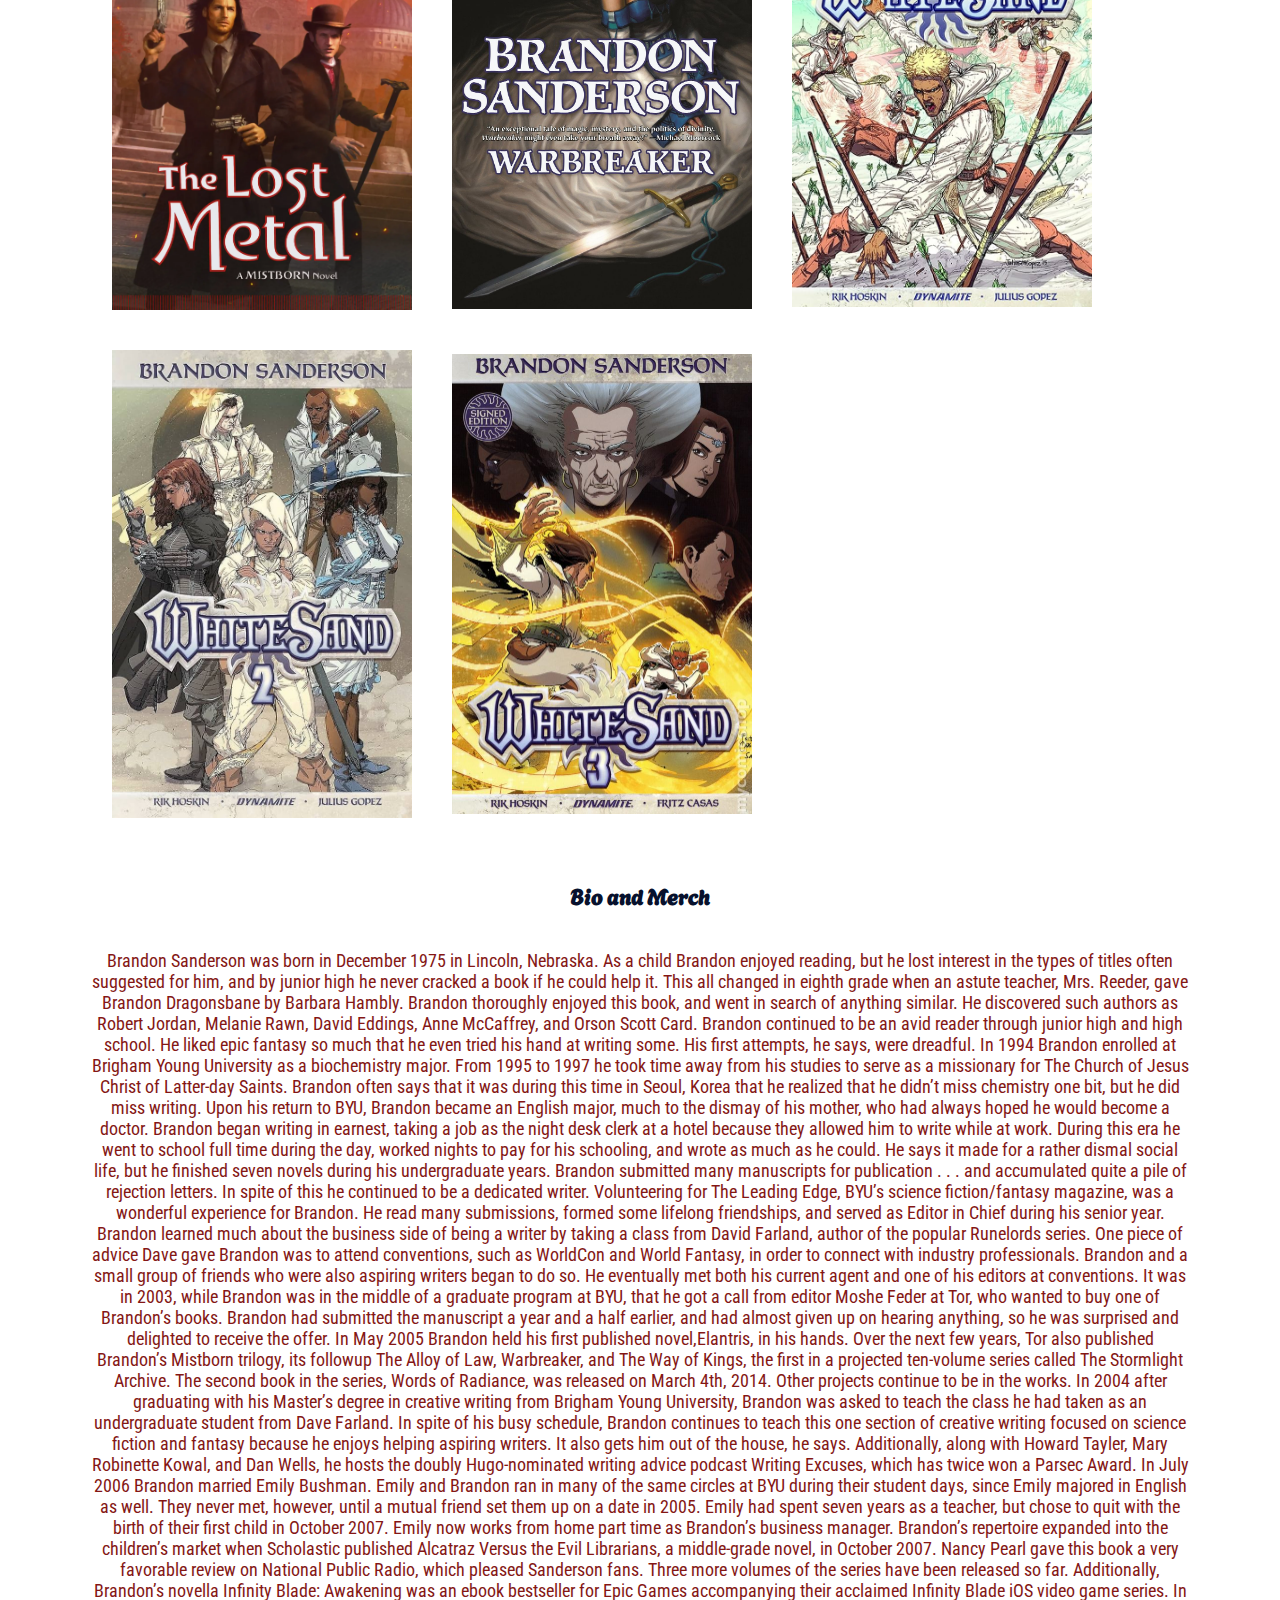
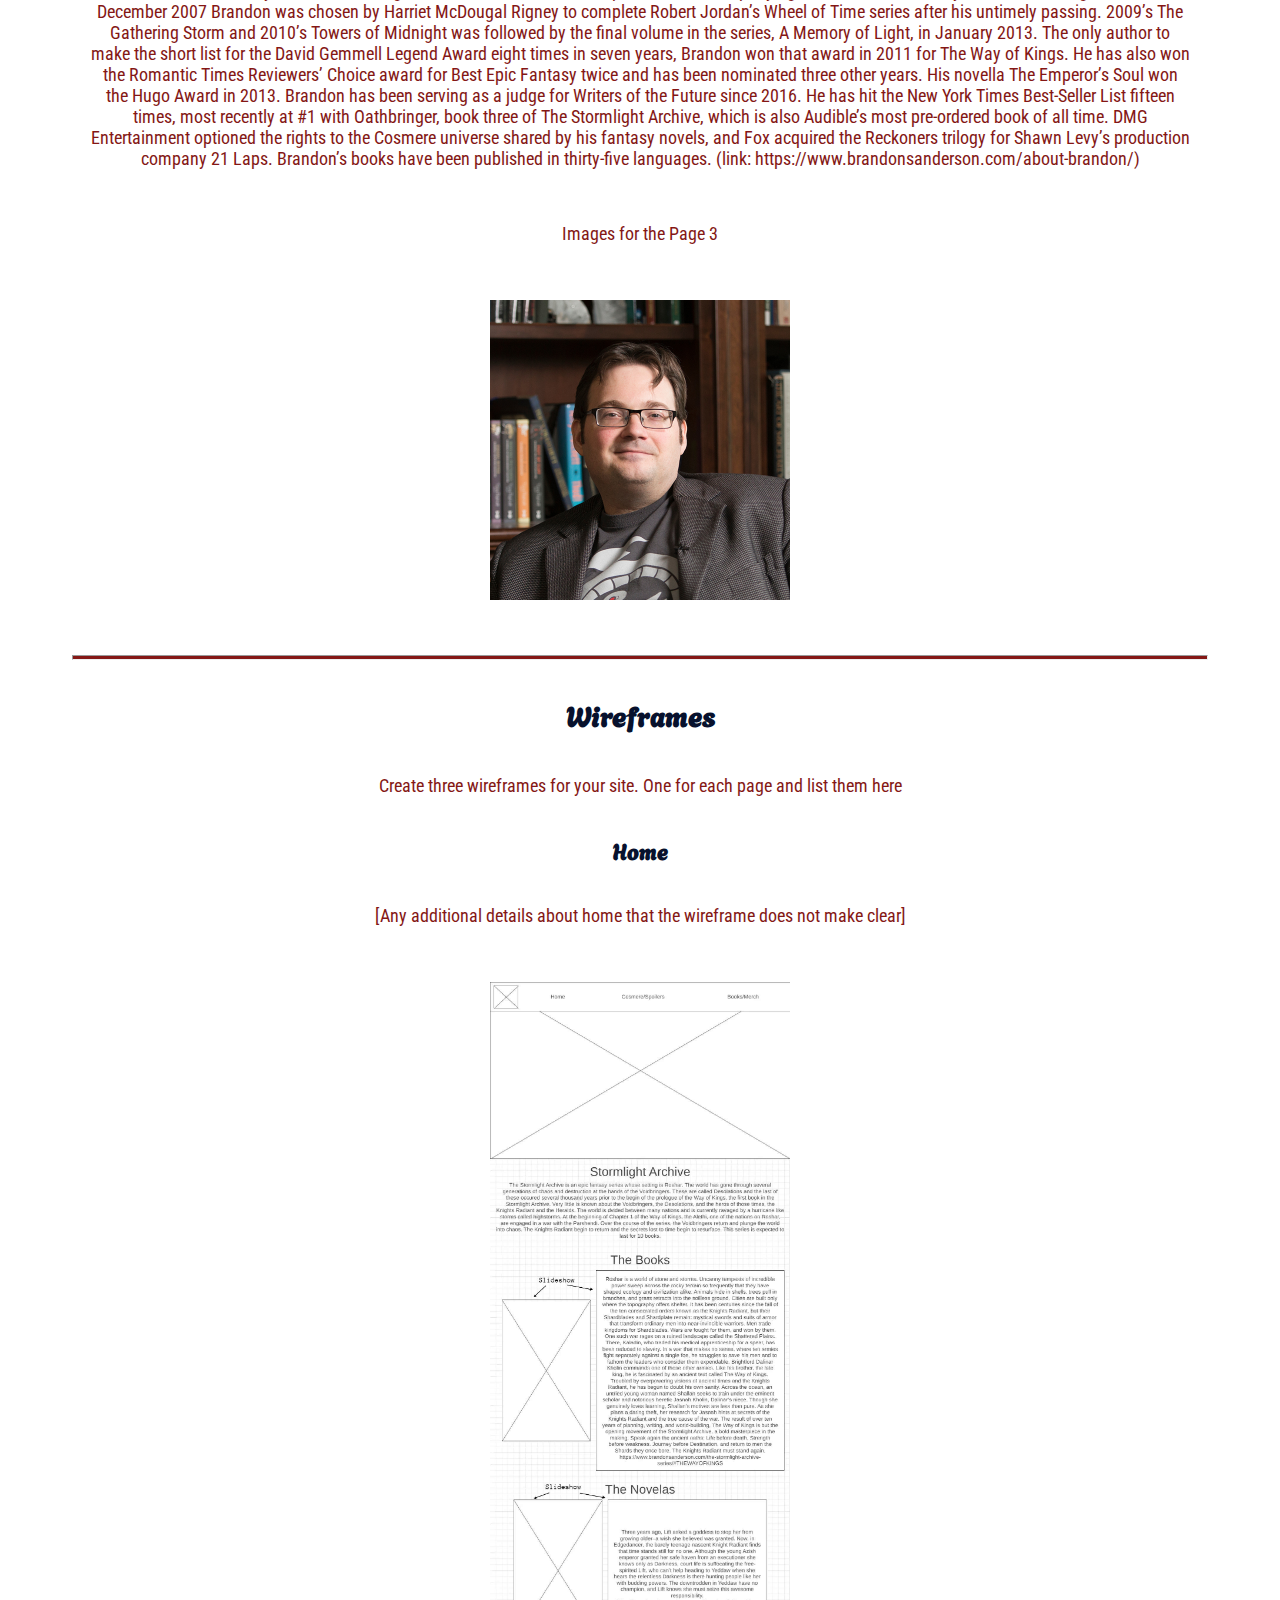
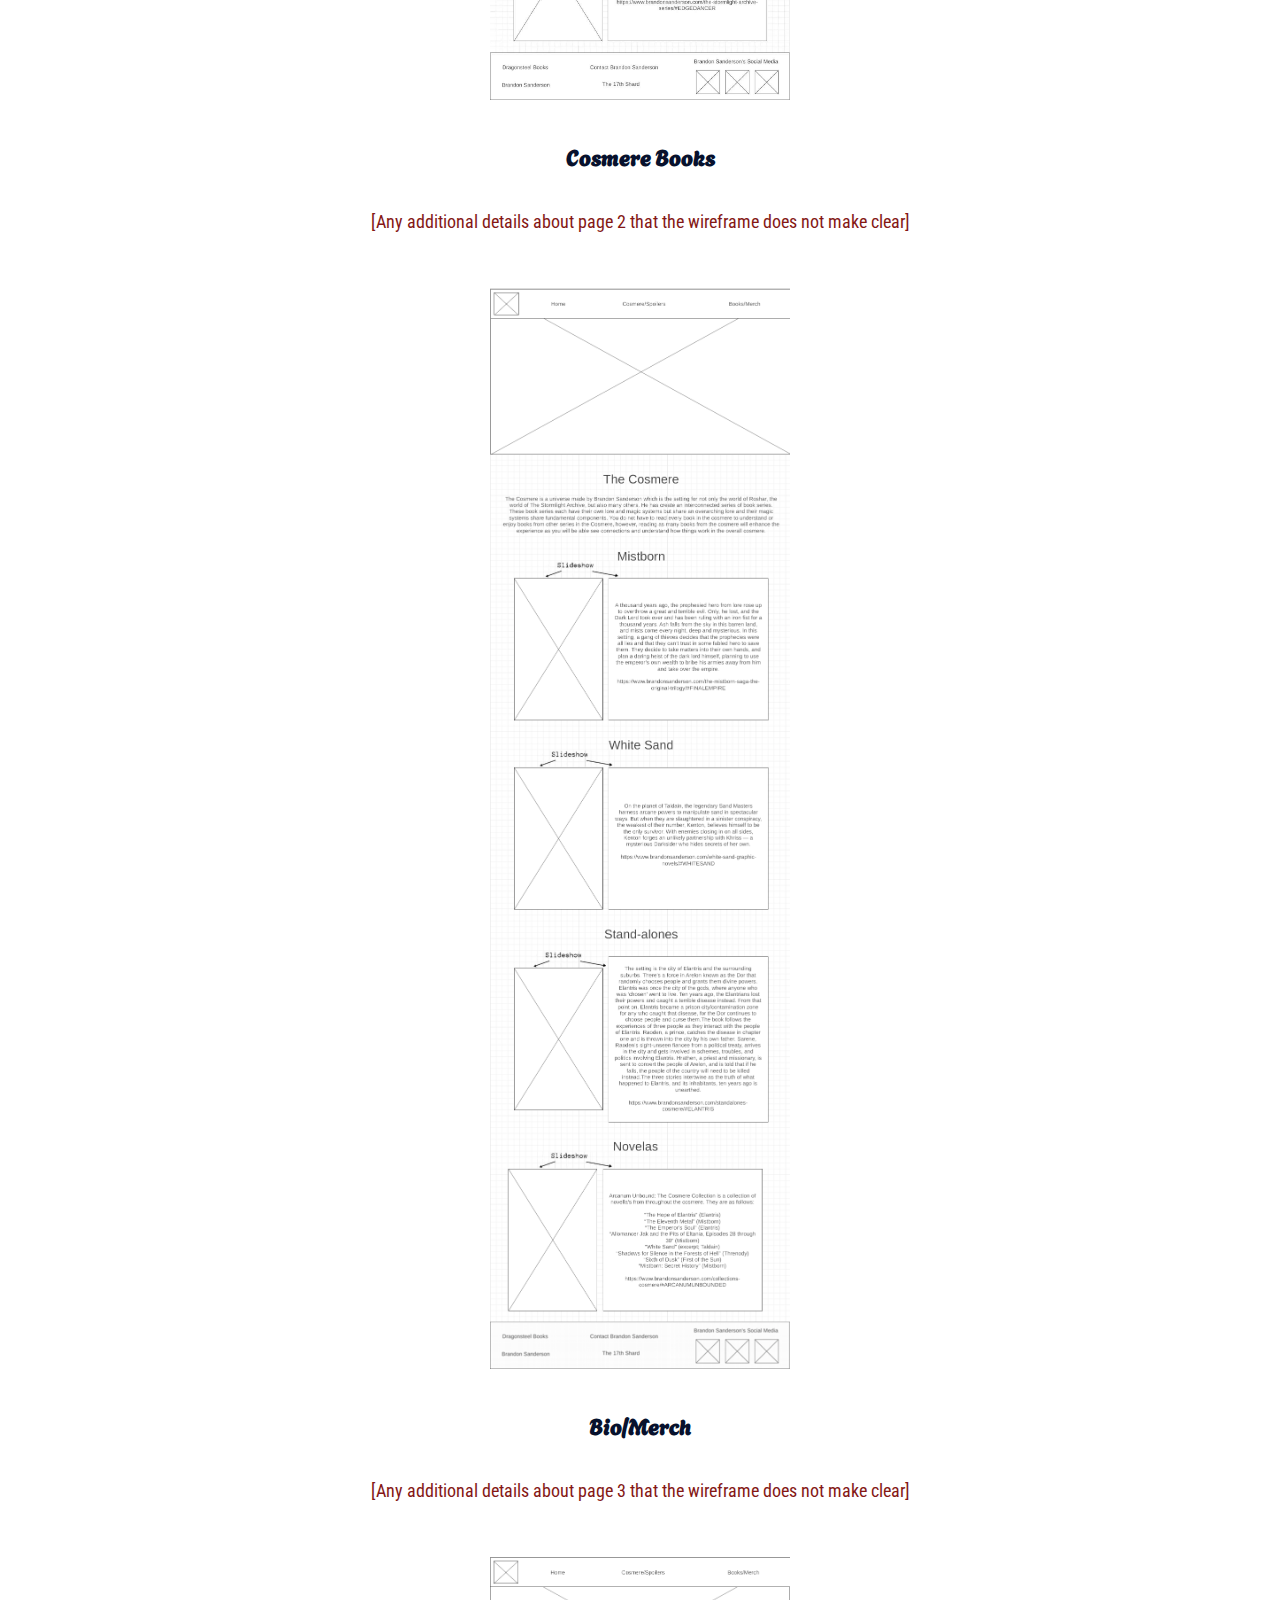
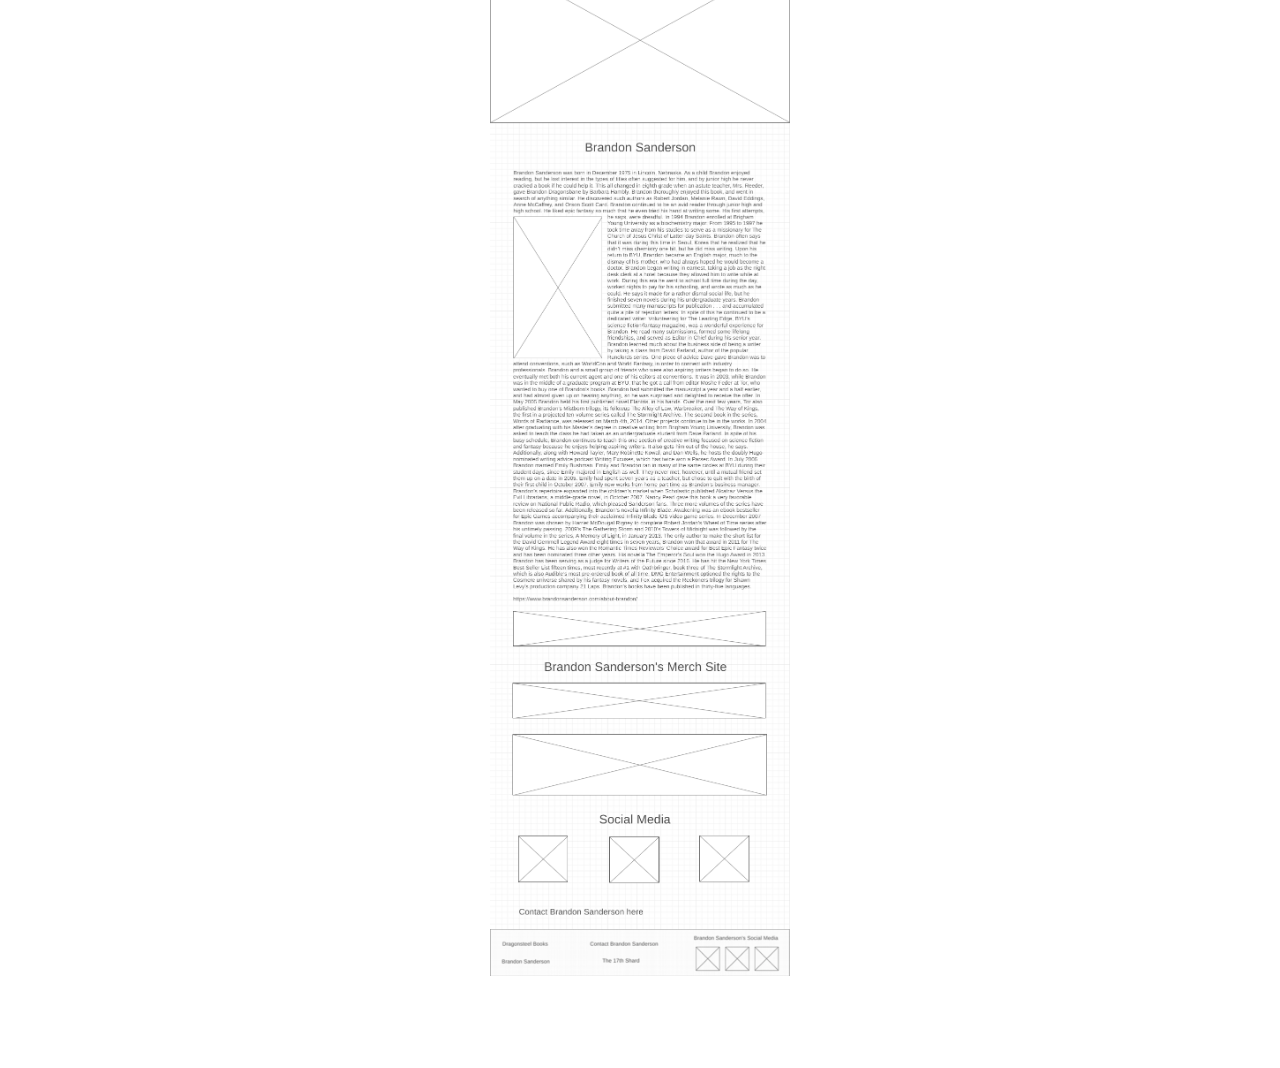
==== commit e52ab263: "Wireframes added to personal site - Started page 2 for rafting site" ====
--- a/personal-site/site-plan.html
+++ b/personal-site/site-plan.html
@@ -88,8 +88,8 @@
       <!-- Think about how you want your navigation bar to look. In the site-plan.css file change the colors to your colors to get the look you desire. --> 
       <nav>
         <a href="#">Home</a>
-        <a href="#">Page2</a>
-        <a href="#">Page3</a>
+        <a href="#">Cosmere Books</a>
+        <a href="#">Bio/Merch</a>
       </nav>
       <hr>
       <h2>
@@ -100,10 +100,10 @@
           Home
         </div>
         <div class="sm-page2">
-          [Page2] <!-- change this -->
+          Cosmere Books <!-- change this -->
         </div>
         <div class="sm-page3">
-          [Page3]  <!-- change this -->
+          Bio/Merch  <!-- change this -->
         </div>
 
         <div class="top">
@@ -231,6 +231,7 @@
         Brandon’s repertoire expanded into the children’s market when Scholastic published Alcatraz Versus the Evil Librarians, a middle-grade novel, in October 2007. Nancy Pearl gave this book a very favorable review on National Public Radio, which pleased Sanderson fans. Three more volumes of the series have been released so far. Additionally, Brandon’s novella Infinity Blade: Awakening was an ebook bestseller for Epic Games accompanying their acclaimed Infinity Blade iOS video game series.
         In December 2007 Brandon was chosen by Harriet McDougal Rigney to complete Robert Jordan’s Wheel of Time series after his untimely passing. 2009’s The Gathering Storm and 2010’s Towers of Midnight was followed by the final volume in the series, A Memory of Light, in January 2013.
         The only author to make the short list for the David Gemmell Legend Award eight times in seven years, Brandon won that award in 2011 for The Way of Kings. He has also won the Romantic Times Reviewers’ Choice award for Best Epic Fantasy twice and has been nominated three other years. His novella The Emperor’s Soul won the Hugo Award in 2013. Brandon has been serving as a judge for Writers of the Future since 2016. He has hit the New York Times Best-Seller List fifteen times, most recently at #1 with Oathbringer, book three of The Stormlight Archive, which is also Audible’s most pre-ordered book of all time. DMG Entertainment optioned the rights to the Cosmere universe shared by his fantasy novels, and Fox acquired the Reckoners trilogy for Shawn Levy’s production company 21 Laps. Brandon’s books have been published in thirty-five languages.
+        (link: https://www.brandonsanderson.com/about-brandon/)
       </p>
       <p>Images for the Page 3</p>
         <div>
@@ -248,19 +249,19 @@
       <p>         
         [Any additional details about home that the wireframe does not make clear]
       </p>
-      <img src="#" alt="home page wireframe">
-
-      <h3>[Page 2]</h3>
+      <img src="images/home_page.jpg" alt="home page wireframe">
+
+      <h3>Cosmere Books</h3>
       <p>         
         [Any additional details about page 2 that the wireframe does not make clear]
       </p>
-      <img src="#" alt="page 2 wireframe">
-
-      <h3>[Page 3]</h3>
+      <img src="images/cosmere_books.png" alt="page 2 wireframe">
+
+      <h3>Bio/Merch</h3>
       <p>         
         [Any additional details about page 3 that the wireframe does not make clear]
       </p>
-      <img src="#" alt="page 3 wireframe">
+      <img src="images/bio_merch.png" alt="page 3 wireframe">
     </main>
   </body>
 
